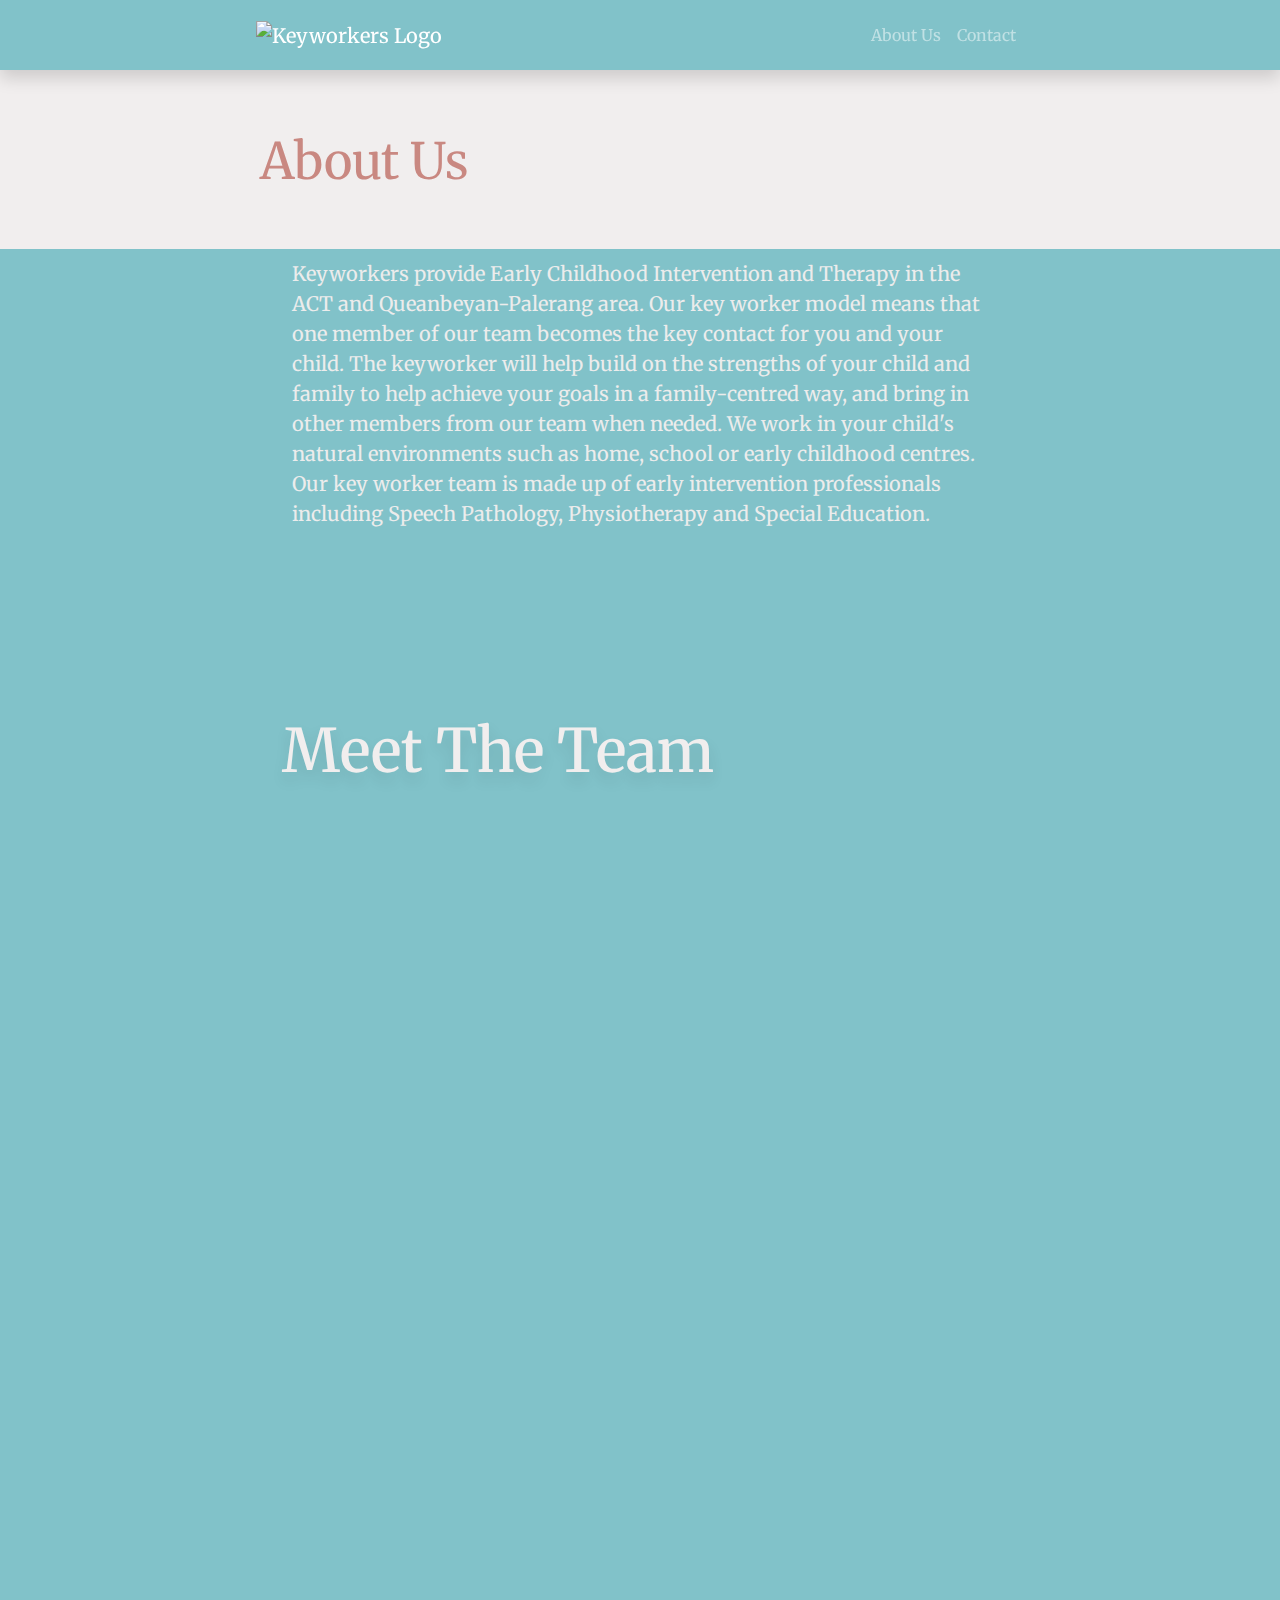
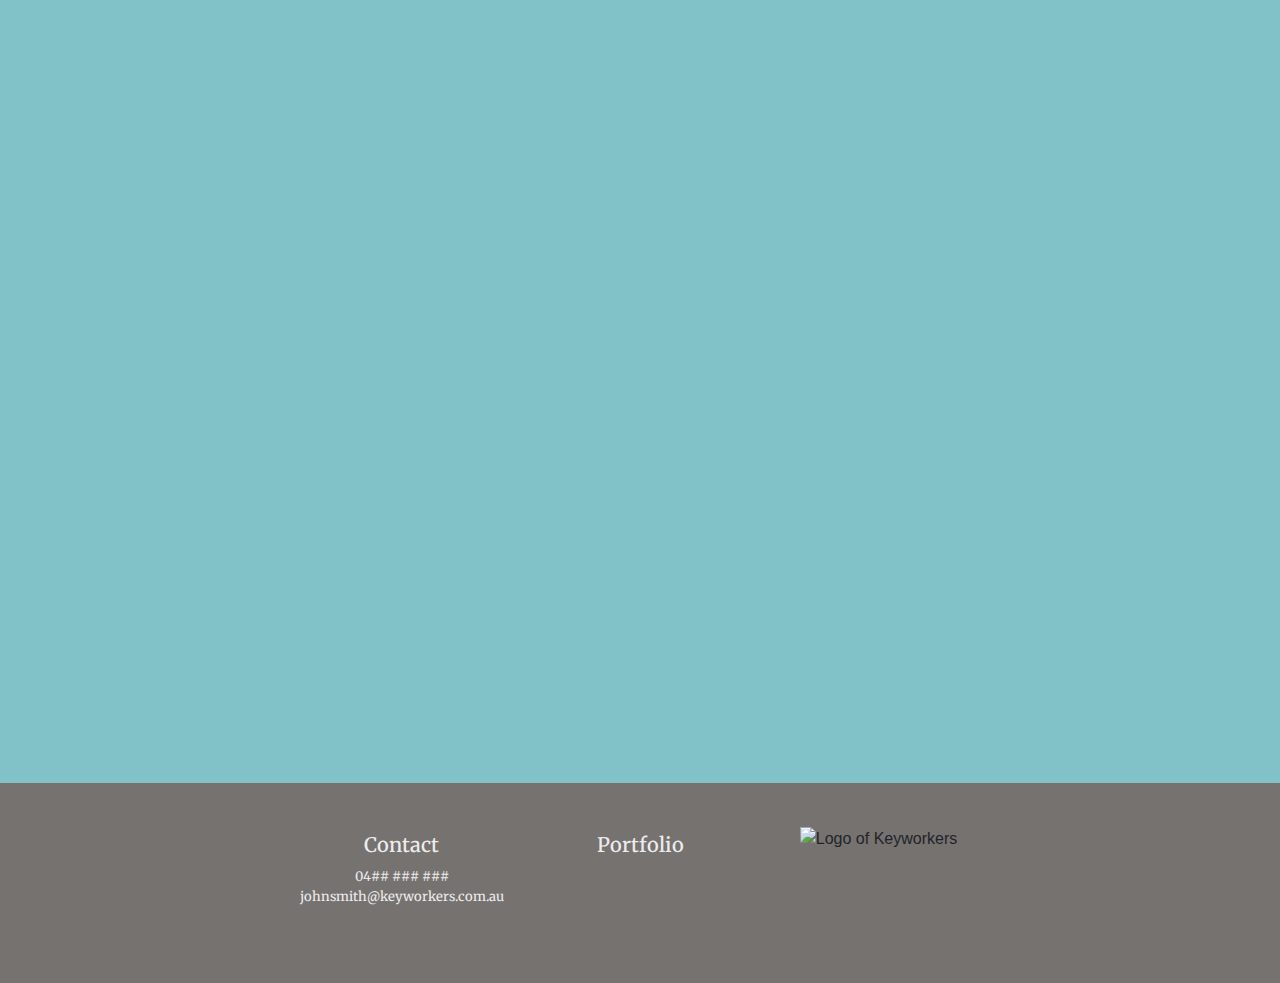
==== about.html @ 74cc6f4b "Added about page" ====
<!doctype html>
<html lang="en">
<head>
  <meta name="viewport" content="width=device-width, initial-scale=1, shrink-to-fit=no">
  <meta charset="UTF-8">
  <link rel="stylesheet" type="text/css" href="style.css">
  <link href="https://unpkg.com/aos@next/dist/aos.css" rel="stylesheet">
  <link rel="stylesheet" href="https://fonts.googleapis.com/css?family=Merriweather"


  <title> Keyworkers | ACT & Queanbeyan </title>

<!-- jQuery -->
<script src="https://code.jquery.com/jquery-2.2.4.min.js" integrity="sha256-BbhdlvQf/xTY9gja0Dq3HiwQF8LaCRTXxZKRutelT44="
crossorigin="anonymous"></script>

<!-- Bootstrap files (jQuery first, then Popper.js, then Bootstrap JS) -->
<link href="https://stackpath.bootstrapcdn.com/bootstrap/4.4.1/css/bootstrap.min.css" rel="stylesheet" type="text/css"/>
<script src="https://stackpath.bootstrapcdn.com/bootstrap/4.4.1/js/bootstrap.bundle.min.js" type="text/javascript"></script>

</head>

<body>
  <div class="wrapper">
  <nav class="navbar navbar-expand-lg navbar-dark navbar-custom fixed-top shadow">
    <a class="navbar-brand" href="index.html"><img src="img/OrangeLogo.png" alt="Keyworkers Logo" height="36px" name="home"></a>
    <button class="navbar-toggler" type="button" data-trigger="#main_nav">
      <span class="navbar-toggler-icon"></span>
    </button>
    <div class="navbar-collapse" id="main_nav">

  <div class="offcanvas-header mt-3">
  	<button class="btn btn-outline-danger btn-close float-right"> &times </button>
  	<h5 class="py-2 text-white">Menu</h5>
  </div>



  <ul class="navbar-nav ml-auto">
  	<li class="nav-item"><a class="nav-link" href="#"> About Us </a></li>
  	<li class="nav-item"><a class="nav-link" href="#contactForm"> Contact </a></li>
  	</li>
  </ul>
    </div> <!-- navbar-collapse.// -->
  </nav>


<div class="mainContainer">
<section class="aboutTitle">
  <p>About Us</p>
</section>




<div class="mainContent2"> <!--Start of main container -->

  <p class="textContent" style="grid-area: 1 / span 2; font-size:20px;">
    Keyworkers provide Early Childhood Intervention and
Therapy in the ACT and Queanbeyan-Palerang area. Our key
worker model means that one member of our team becomes
the key contact for you and your child. The keyworker will
help build on the strengths of your child and family to help
achieve your goals in a family-centred way, and bring in
other members from our team when needed. We work in
your child's natural environments such as home, school or
early childhood centres. Our key worker team is made up of
early intervention professionals including Speech Pathology,
Physiotherapy and Special Education. </p>

    <h2 style="grid-area: 2 / span 2; font-size: 60px;" data-aos="fade-right" data-aos-duration="3000">Meet The Team</h2>

    <div class="textContent" style="grid-area:right2;" data-aos="fade-left" data-aos-duration="3000">
      <p> Lorem ipsum dolor sit amet,
        consectetur adipiscing elit, sed do eiusmod tempor incididunt ut labore et dolore magna aliqua. Ut enim ad minim veniam, quis nostrud
        exercitation ullamco.
      </p>
    </div>
    <div class="btn" style="grid-area: left2;" data-aos="fade-right" data-aos-duration="3000">
      <button> PlaceHolder for photo </button>
  </div>

    <div class="textContent" style="grid-area:left3; text-align:right;" data-aos="fade-right" data-aos-duration="3000">
      <p> Lorem ipsum dolor sit amet,
        consectetur adipiscing elit, sed do eiusmod tempor incididunt ut labore et dolore magna aliqua. Ut enim ad minim veniam, quis nostrud
        exercitation ullamco.
      </p>
    </div>

    <div class="textContent" style="grid-area:right4;" data-aos="fade-left" data-aos-duration="3000">
      <p><a name="contactForm"></a> Lorem ipsum dolor sit amet,
        consectetur adipiscing elit, sed do eiusmod tempor incididunt ut labore et dolore magna aliqua. Ut enim ad minim veniam, quis nostrud
        exercitation ullamco.
      </p>
    </div>

    <div class="formContainer" style="grid-area:left4;" data-aos="fade-right" data-aos-duration="3000">
        <form action="https://formspree.io/powlingdj@hotmail.com" method="post">
        <ul>
          <li>
            <input type="hidden" name="_subject" value="POWDEV's Form">
            <input type="hidden" name="_next" value="/thanks.html" >
            <label for="name">Name:</label>
            <input type="text" id="name" name="user_name"> <!-- input is known as an empty tag and doesn't need a closing element
              for that reason -->
          </li>
          <li>
            <label for="cName">Childs Name:</label>
            <input type="cName" id="cName" name="child_name"> <!-- by stating the type as email, it doesn't just allow normal text,
              it has to be an appropriate email address for submission -->
          </li>
          <li>
            <label for="pNumber">Phone Number:</label>
            <input type="pNumber" id="pNumber" name="phone_number"> <!-- by stating the type as email, it doesn't just allow normal text,
              it has to be an appropriate email address for submission -->
          </li>
          <li>
            <label for="mail">Email:</label>
            <input type="email" id="e-mail" name="user_email"> <!-- by stating the type as email, it doesn't just allow normal text,
              it has to be an appropriate email address for submission -->
          </li>
          <li>
            <label for="msg">Tell us about what you are looking for:</label>
            <textarea id="msg" name="user_message"></textarea>
          </li>
          <button class="button" type="submit" value="send">Submit</button>
        </ul>
        </form>
      </div>






  </div> <!--End of main container -->

  <div class="footer"> <!--Start of footer container -->

<div class="footerCol" style="grid-area: left;">
  <a href="#contactForm"><h2> Contact</h2></a>
  <ul>
    <li> 04## ### ### </li>
    <li> johnsmith@keyworkers.com.au </li>
  </ul>
</div>

<div class="footerCol" style="grid-area: center;">
  <a href="#"><h2> Portfolio </h2></a>
</div>


<div class="footerLogo" style="grid-area: right;">
  <a href="index.html"><img src="#" alt="Logo of Keyworkers" height="50px"></a>
</div>
</div> <!--End of footer container -->








<script src="https://unpkg.com/aos@next/dist/aos.js"></script>
<script>
  AOS.init();
</script>
<script>
window.addEventListener('load', function() {
  AOS.refresh();
});
</script>
<script type="text/javascript">
/// some script
$(function () {
	  'use strict'

	$("[data-trigger]").on("click", function(){
        var trigger_id =  $(this).attr('data-trigger');
        $(trigger_id).toggleClass("show");
        $('body').toggleClass("offcanvas-active");
    });

    // close if press ESC button
    $(document).on('keydown', function(event) {
        if(event.keyCode === 27) {
           $(".navbar-collapse").removeClass("show");
           $("body").removeClass("overlay-active");
        }
    });

    // close button
    $(".btn-close").click(function(e){
        $(".navbar-collapse").removeClass("show");
        $("body").removeClass("offcanvas-active");
    });


})
</script>
</div>
</body>
</html>
---- style.css ----
body, html
{
  height: 100%;
  margin: 0;
  padding: 0;

}
body{
  position: relative; /* Ensures that the body won't have horizontal scroll */
  overflow-x: hidden;
  width:100%;
}
.wrapper
{
  overflow-x: hidden; /*This is to stop AOS dissappearing */
}


.mainContainer
{
  display: grid;
  grid-template-columns: 1fr minmax(500px, 900px) 1fr;
  grid-template-rows: repeat(4, auto);
  grid-template-areas:
  "hd hd hd"
  ". cd ."
  ". main ."
  "ft ft ft";
  background-color: #81c2c9;
  justify-items: center;
}

.cdContent
{
  display: grid;
  grid-area: cd;
  grid-template-columns: 280px 510px;
  grid-template-rows: 460px;
  grid-gap: 1em;
  grid-template-areas:
  "leftcd rightcd"
  ;
  padding-top:100px;
}

.cdContent h2
{
  font-size: 85px;
  text-align: center;
  font-family: 'Merriweather';
  color: #f1eeee;
}
.cdCardContainer{
  display: grid;
  width: 100%; /* remember to tell the div it can use either 100% or whatever you want */
  height:100%;
  grid-gap: 1em;
  font-family: 'Merriweather';
  grid-area: rightcd;
  grid-template-areas:
  "l1 r1"
  "l2 r2"
  "l3 r3"
  "l4 r4"
  ;
}
.cdCard{
  width: 246px;
  height: 100px;
  background-color: #c98881;
  border-radius: 0.5em;
  box-shadow: 10px 10px 10px 10px rgba(0, 0, 0, 0.1);
}
.cdCard p{
  text-align: center;
  margin-top: 37px;
  color: #f1eeee;
  font-size: 20px;
}


.mainContent
{
  display: grid;
  grid-area: main;
  grid-template-columns: 350px 350px;
  grid-template-rows: 50vh 50vh 50vh 50vh 60vh;
  grid-gap: 1em;
  grid-template-areas:
  "left0 right0"
  "left1 right1"
  "left2 right2"
  "left3 right3"
  "left4 right4";
}
.mainContent2
{
  display: grid;
  grid-area: main;
  grid-template-columns: 350px 350px;
  grid-template-rows: 50vh 20vh 50vh 50vh 60vh;
  grid-gap: 1em;
  grid-template-areas:
  "left0 right0"
  "left1 right1"
  "left2 right2"
  "left3 right3"
  "left4 right4";
}
.aboutTitle{
  display: grid;
  grid-template-columns: minmax(500px, 900px);
  grid-template-rows: 25vh;
  width: 100%;
  background-size: cover;
  background-position: 50% 50% ;
  background-color: #f1eeee;
  position: relative;
  grid-area:hd;
  grid-template-areas:
  "top"
  "bot";
  justify-content: center;
}
.aboutTitle p{
  text-align: left;
  font-size: 25px;
  font-family: 'Merriweather';
  height:100%;
  margin-top:100px;
  margin-left:70px;
  font-size: 50px;
  color: #c98881;
}

.headerFlag
{
  display: grid;
  grid-template-columns: minmax(500px, 900px);
  grid-template-rows: 70vh 15vh;
  /*background-image: url(img/keyworkersHeroFlag2.png);*/
  width: 100%;
  background-size: cover;
  background-position: 50% 50% ;
  background-color: #f1eeee;
  position: relative;
  grid-area:hd;
  grid-template-areas:
  "top"
  "bot";
  justify-content: center;
}

.headerFlag img{
  position: relative;
  display: block;
  border-radius: 0.7em;
  height: 60vh;
  width: 100%;
  align-self: center;
  margin-top: 20px;
}

.headerFlag p{
  text-align: center;
  font-size: 25px;
  font-family: 'Merriweather';
  height:15vh;
  margin:0;
}

/*.headerFlag:before
{
  content:"";
  background: #506075;
  width: 100%;
  opacity: 0.6;
}*/

.mainContHeading{
  grid-area: left1 right1;

}


.textContent
{
  font-family: 'Merriweather';
  font-size: 24px;
  color: #ececec;
  padding:10px;
  align-self: start;
}
.mainContent h2
{
  font-size: 80px;
  font-family: 'Merriweather';
  color: #f1eeee;
  text-shadow:0px 8px 15px rgba(0, 0, 0, 0.1);
  align-self: start;
}
.mainContent2 h2
{
  font-size: 80px;
  font-family: 'Merriweather';
  color: #f1eeee;
  text-shadow:0px 8px 15px rgba(0, 0, 0, 0.1);
  align-self: start;
}
.imgCont
{
  position: relative;
  justify-self: center;
  top:10%;
}

.formContainer{
  display: flex;
  text-align: left;
  width: 100%; /* remember to tell the div it can use either 100% or whatever you want */
  height:510px;
  box-shadow: 10px 10px 10px 10px rgba(0, 0, 0, 0.1);
  border-radius: 0.5em;
  font-family: 'Merriweather';
}

.formContainer form {
  width:100%;
  margin: 0 auto;
  padding: 1em;
  border:none;
  border-radius: 1em;

}
.formContainer ul
{
  list-style: none;
  color: #ececec;
  padding-left: 0;
}
.formContainer input,
textarea {
  font: 1em sans-serif;
  width: 100%;
  height: 40px;
  box-sizing: border-box;
  border: 1px solid #999;
  border-radius: 0.4em;
  padding:10px;
  background-color: #d4d4d4;
  box-shadow: 0px 8px 15px rgba(0, 0, 0, 0.1);
}
.formContainer textarea{
  vertical-align: top;
  height: 5em;
  resize: none;
}
.formContainer select{
  border-radius: 0.4em;
  height:30px;
  font-size: 16px;
}
.formContainer input:focus,
textarea:focus{
  border-color: #000;
}

.formContainer button {
    display: inline-block;
    border: none;
    padding: 1rem 2rem;
    margin-top:20px;
    text-decoration: none;
    background:#c47207;
    color: #ffffff;
    font-family: 'Merriweather';
    font-size: 1rem;
    cursor: pointer;
    text-align: center;
    transition: background 250ms ease-in-out,
                transform 150ms ease;
    -webkit-appearance: none;
    -moz-appearance: none;
    border-radius: 0.4em;
    box-shadow: 0px 8px 15px rgba(0, 0, 0, 0.1);
}

.formContainer button:hover,
button:focus {
    background:#5ac26d;
}

.formContainer button:focus {
    outline: 1px solid #fff;
    outline-offset: -4px;
}
.formContainer button:active {
    transform: scale(0.99);
}

.footer
{
  display: grid;
  grid-area:ft;
  grid-template-columns:1fr 238.5px 238.5px 238.5px 1fr;
  grid-template-areas:
  ". left center right .";
  height: 200px;
  background-color:#767270;
  width:100%;
  padding-top: 40px;
}
.footerCol
{
  text-decoration: none;
  font-family: 'Merriweather';
  font-size: 13px;
  text-align: center;
  color:#ececec;
}
.footer a{
  text-decoration: none;
  color: inherit;
}
.footer a:hover{
  text-decoration: none;
  color: #828282;
}
.footer ul
{
  text-decoration: none;
  list-style: none;
  margin:0;
  padding:0;
  margin: 10px 10px;
}
.footerCol h2
{
  font-size: 20px;
  font-family: 'Merriweather';
  margin: 10px 10px;
}
.footerLogo
{
  justify-self:center;
  margin: 3px 30px;
}

/* Bootstrap menu css */
body.offcanvas-active{
	overflow:hidden;
}
.offcanvas-header{ display:none; }

.navbar-custom{
  background-color:  #81c2c9;
  font-family: 'Merriweather';

}
.navbar /*need to make media queries for this  to adjust to each viewport */
{
  padding: 0.5em 20% !important;
  min-height: 70px !important;
}

@media (max-width: 992px) {
  .offcanvas-header{ display:block; }
  .navbar-collapse {
    position: fixed;
    top:0;
    bottom: 0;
    left: 100%;
    width: 70%;
    padding-right: 1rem;
    padding-left: 1rem;
    overflow-y: auto;
    visibility: hidden;
    background-color: #343434;
    transition: visibility .2s ease-in-out, transform .2s ease-in-out;
    z-index: 500;
  }
  .navbar-collapse.show {
    visibility: visible;
    transform: translateX(-100%);
  }
}
/*End of bootstrap menu css */

/* Button css */
.btn {
  position: relative;
  top:30%;
  justify-self:center;
}
.btn button {
  background: #28405b;
  color: #ececec;
  border: 0;
  font-size: 20px;
  padding: 10px 20px;
  position: relative;
  animation-name: shake;
  animation-duration: 7s;
  animation-iteration-count: infinite;
  border-radius: 5em;
  animation-timing-function: ease-in;
  cursor: pointer;
  box-shadow: 0px 8px 15px rgba(0, 0, 0, 0.1);
}
.btn button:hover {
  animation-name: shakeAnim;
}

@keyframes shakeAnim {
  0% {left: 0}
  1% {left: -3px}
  2% {left: 5px}
  3% {left: -8px}
  4% {left: 8px}
  5% {left: -5px}
  6% {left: 3px}
  7% {left: 0}
}

@keyframes shake {
  0% {left: 0}
  50% {left: -3px}
  51% {left: 5px}
  52% {left: -8px}
  53% {left: 8px}
  54% {left: -5px}
  55% {left: 3px}
  56% {left: 0}
}
/*End of button */
@media all and (max-width: 900px){
  .mainContainer
  {
    display: grid;
    grid-template-columns: minmax(300px, 900px);
    grid-template-rows: repeat(3, auto);
    grid-template-areas:
    "hd"
    "main"
    "ft";
    background-color: #40434A;
    justify-items: center;
  }

  .mainContent
  {
    display: grid;
    grid-area: main;
    grid-template-columns: minmax(280px, 560px);
    grid-template-rows:repeat(8, 50vh);
    grid-gap: 0.5em;
    grid-template-areas:
    "left1"
    "right1"
    "right2"
    "left2"
    "left3"
    "right3"
    "right4"
    "left4"
    ;
    padding-bottom: 2.3em;
  }
  .mainContent2
  {
    display: grid;
    grid-area: main;
    grid-template-columns: minmax(280px, 560px);
    grid-template-rows:repeat(8, 50vh);
    grid-gap: 0.5em;
    grid-template-areas:
    "left1"
    "right1"
    "right2"
    "left2"
    "left3"
    "right3"
    "right4"
    "left4"
    ;
    padding-bottom: 2.3em;
  }
  .footer
  {
    display: grid;
    grid-area: ft;
    grid-template-columns: minmax(280px, 900px);
    grid-template-rows:repeat(3, 150px);
    grid-gap: 0.5em;
    grid-template-areas:
    "left"
    "center"
    "right";
    height: auto;
    width: auto;
    margin-top: 30px;
    text-align: center;
  }
  @media (orientation: landscape){
    .mainContent{
      grid-template-rows:60vh 60vh 60vh 60vh 60vh 60vh 60vh 90vh;
    }
  }

}
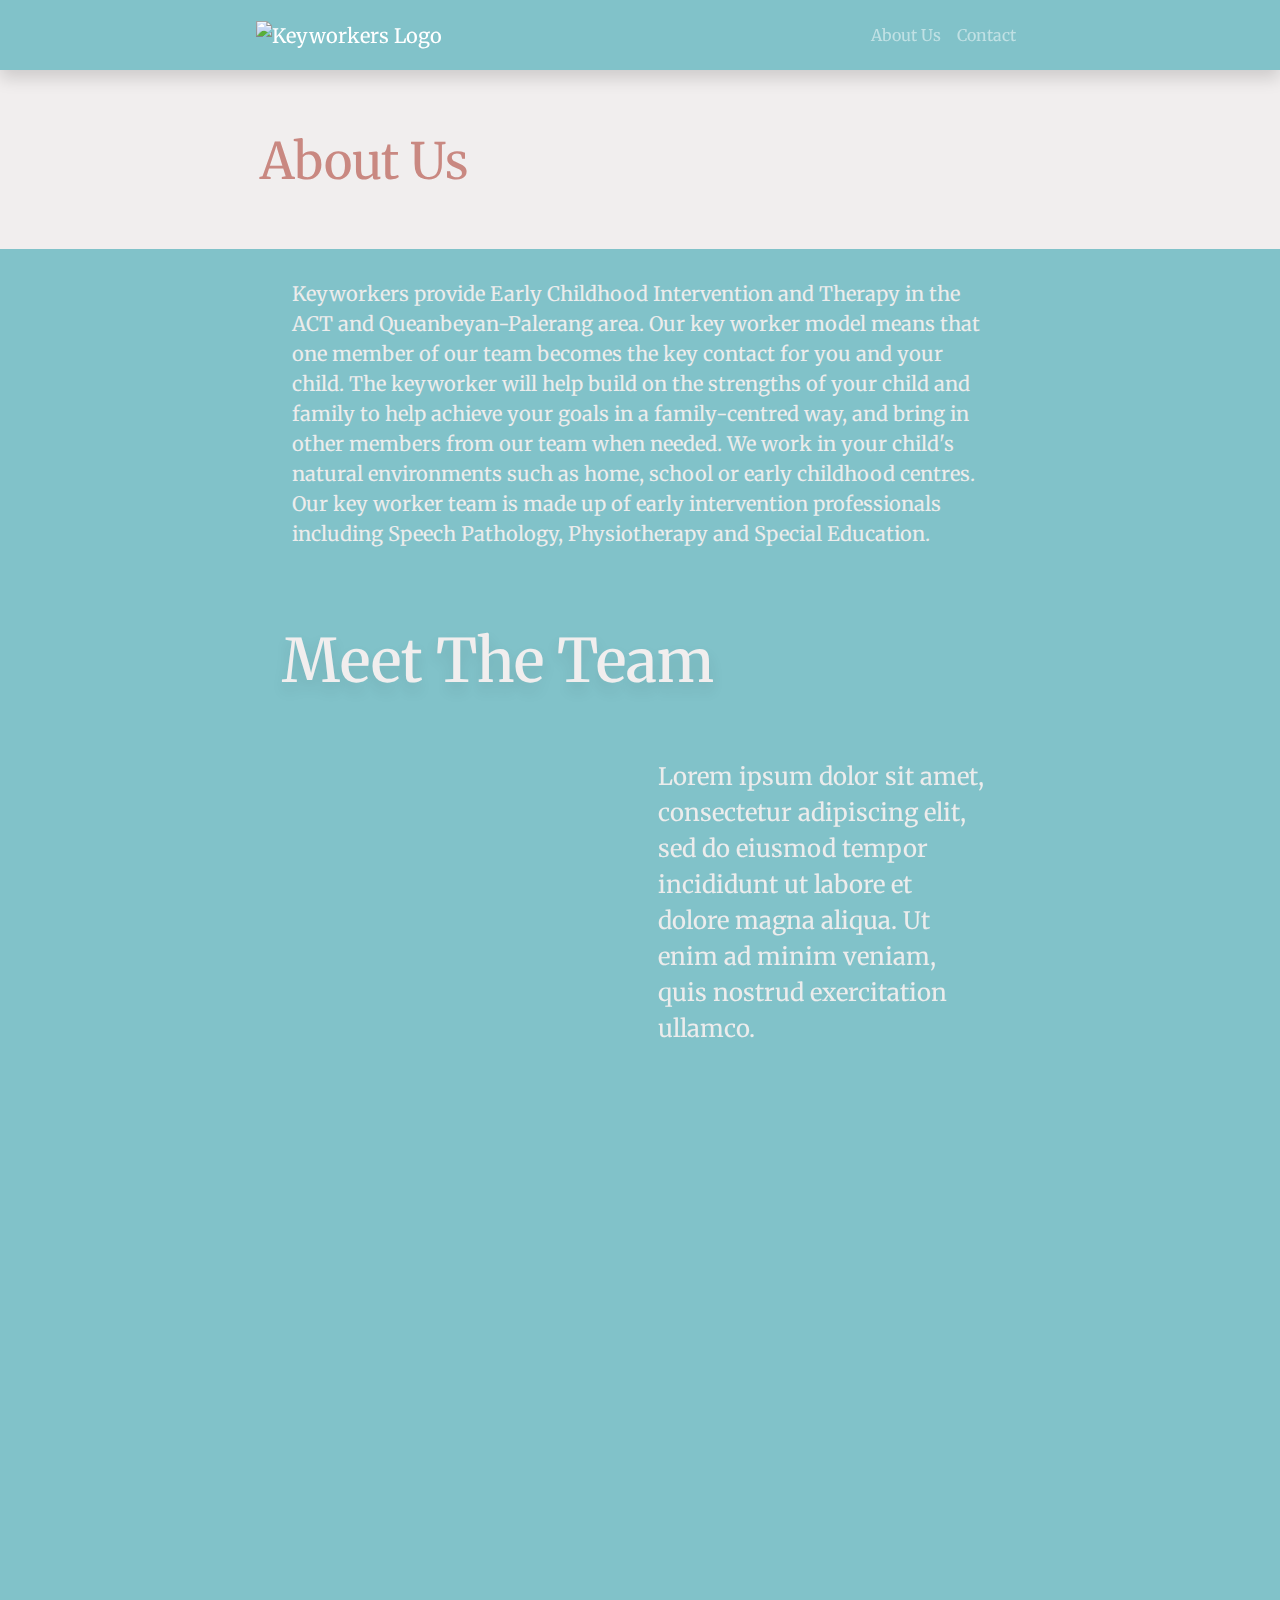
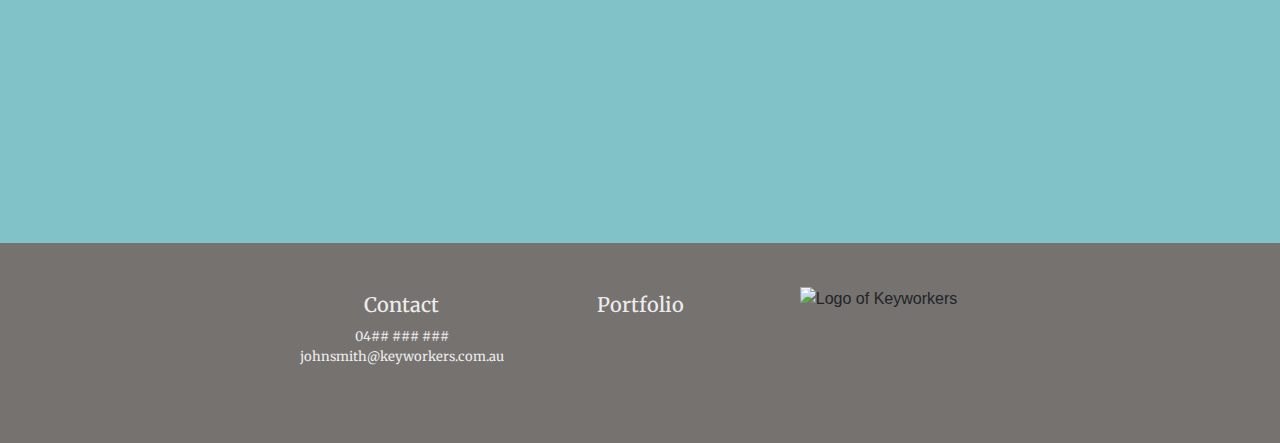
==== commit 6ab32991: "Fixed formatting" ====
--- a/about.html
+++ b/about.html
@@ -55,7 +55,7 @@
 
 <div class="mainContent2"> <!--Start of main container -->
 
-  <p class="textContent" style="grid-area: 1 / span 2; font-size:20px;">
+  <p class="textContent" style="grid-area: 1 / span 2; font-size:20px; margin-top:20px;">
     Keyworkers provide Early Childhood Intervention and
 Therapy in the ACT and Queanbeyan-Palerang area. Our key
 worker model means that one member of our team becomes
@@ -70,63 +70,30 @@
 
     <h2 style="grid-area: 2 / span 2; font-size: 60px;" data-aos="fade-right" data-aos-duration="3000">Meet The Team</h2>
 
-    <div class="textContent" style="grid-area:right2;" data-aos="fade-left" data-aos-duration="3000">
+    <div class="textContent2" style="grid-area:right2;" data-aos="fade-left" data-aos-duration="3000">
       <p> Lorem ipsum dolor sit amet,
         consectetur adipiscing elit, sed do eiusmod tempor incididunt ut labore et dolore magna aliqua. Ut enim ad minim veniam, quis nostrud
         exercitation ullamco.
       </p>
     </div>
-    <div class="btn" style="grid-area: left2;" data-aos="fade-right" data-aos-duration="3000">
-      <button> PlaceHolder for photo </button>
-  </div>
+    <img src="img/placeholder1.jpg" style="grid-area: left2;" data-aos="fade-right" data-aos-duration="3000">
 
-    <div class="textContent" style="grid-area:left3; text-align:right;" data-aos="fade-right" data-aos-duration="3000">
-      <p> Lorem ipsum dolor sit amet,
-        consectetur adipiscing elit, sed do eiusmod tempor incididunt ut labore et dolore magna aliqua. Ut enim ad minim veniam, quis nostrud
-        exercitation ullamco.
-      </p>
-    </div>
-
-    <div class="textContent" style="grid-area:right4;" data-aos="fade-left" data-aos-duration="3000">
+    <img src="img/placeholder1.jpg" style="grid-area:left3; text-align:right;" data-aos="fade-right" data-aos-duration="3000">
+    <div class="textContent2" style="grid-area:right3;" data-aos="fade-left" data-aos-duration="3000">
       <p><a name="contactForm"></a> Lorem ipsum dolor sit amet,
         consectetur adipiscing elit, sed do eiusmod tempor incididunt ut labore et dolore magna aliqua. Ut enim ad minim veniam, quis nostrud
         exercitation ullamco.
       </p>
     </div>
 
-    <div class="formContainer" style="grid-area:left4;" data-aos="fade-right" data-aos-duration="3000">
-        <form action="https://formspree.io/powlingdj@hotmail.com" method="post">
-        <ul>
-          <li>
-            <input type="hidden" name="_subject" value="POWDEV's Form">
-            <input type="hidden" name="_next" value="/thanks.html" >
-            <label for="name">Name:</label>
-            <input type="text" id="name" name="user_name"> <!-- input is known as an empty tag and doesn't need a closing element
-              for that reason -->
-          </li>
-          <li>
-            <label for="cName">Childs Name:</label>
-            <input type="cName" id="cName" name="child_name"> <!-- by stating the type as email, it doesn't just allow normal text,
-              it has to be an appropriate email address for submission -->
-          </li>
-          <li>
-            <label for="pNumber">Phone Number:</label>
-            <input type="pNumber" id="pNumber" name="phone_number"> <!-- by stating the type as email, it doesn't just allow normal text,
-              it has to be an appropriate email address for submission -->
-          </li>
-          <li>
-            <label for="mail">Email:</label>
-            <input type="email" id="e-mail" name="user_email"> <!-- by stating the type as email, it doesn't just allow normal text,
-              it has to be an appropriate email address for submission -->
-          </li>
-          <li>
-            <label for="msg">Tell us about what you are looking for:</label>
-            <textarea id="msg" name="user_message"></textarea>
-          </li>
-          <button class="button" type="submit" value="send">Submit</button>
-        </ul>
-        </form>
-      </div>
+    <div class="textContent2" style="grid-area:right4;" data-aos="fade-left" data-aos-duration="3000">
+      <p><a name="contactForm"></a> Lorem ipsum dolor sit amet,
+        consectetur adipiscing elit, sed do eiusmod tempor incididunt ut labore et dolore magna aliqua. Ut enim ad minim veniam, quis nostrud
+        exercitation ullamco.
+      </p>
+    </div>
+
+    <img src="img/placeholder1.jpg" style="grid-area: left4;" data-aos="fade-right" data-aos-duration="3000">
 
 
 
--- a/style.css
+++ b/style.css
@@ -90,15 +90,14 @@
   "left0 right0"
   "left1 right1"
   "left2 right2"
-  "left3 right3"
-  "left4 right4";
+  "left3 right3";
 }
 .mainContent2
 {
   display: grid;
   grid-area: main;
   grid-template-columns: 350px 350px;
-  grid-template-rows: 50vh 20vh 50vh 50vh 60vh;
+  grid-template-rows: 40vh 10vh 40vh 40vh 40vh;
   grid-gap: 1em;
   grid-template-areas:
   "left0 right0"
@@ -191,6 +190,15 @@
   padding:10px;
   align-self: start;
 }
+.textContent2
+{
+  font-family: 'Merriweather';
+  font-size: 24px;
+  color: #ececec;
+  padding:10px;
+  align-self: center;
+  justify-self:center;
+}
 .mainContent h2
 {
   font-size: 80px;
@@ -206,6 +214,13 @@
   color: #f1eeee;
   text-shadow:0px 8px 15px rgba(0, 0, 0, 0.1);
   align-self: start;
+}
+.mainContent2 img{
+  border-radius: 0.5rem;
+  height: 260px;
+  width: 260px;
+  justify-self:center;
+  align-self: center;
 }
 .imgCont
 {
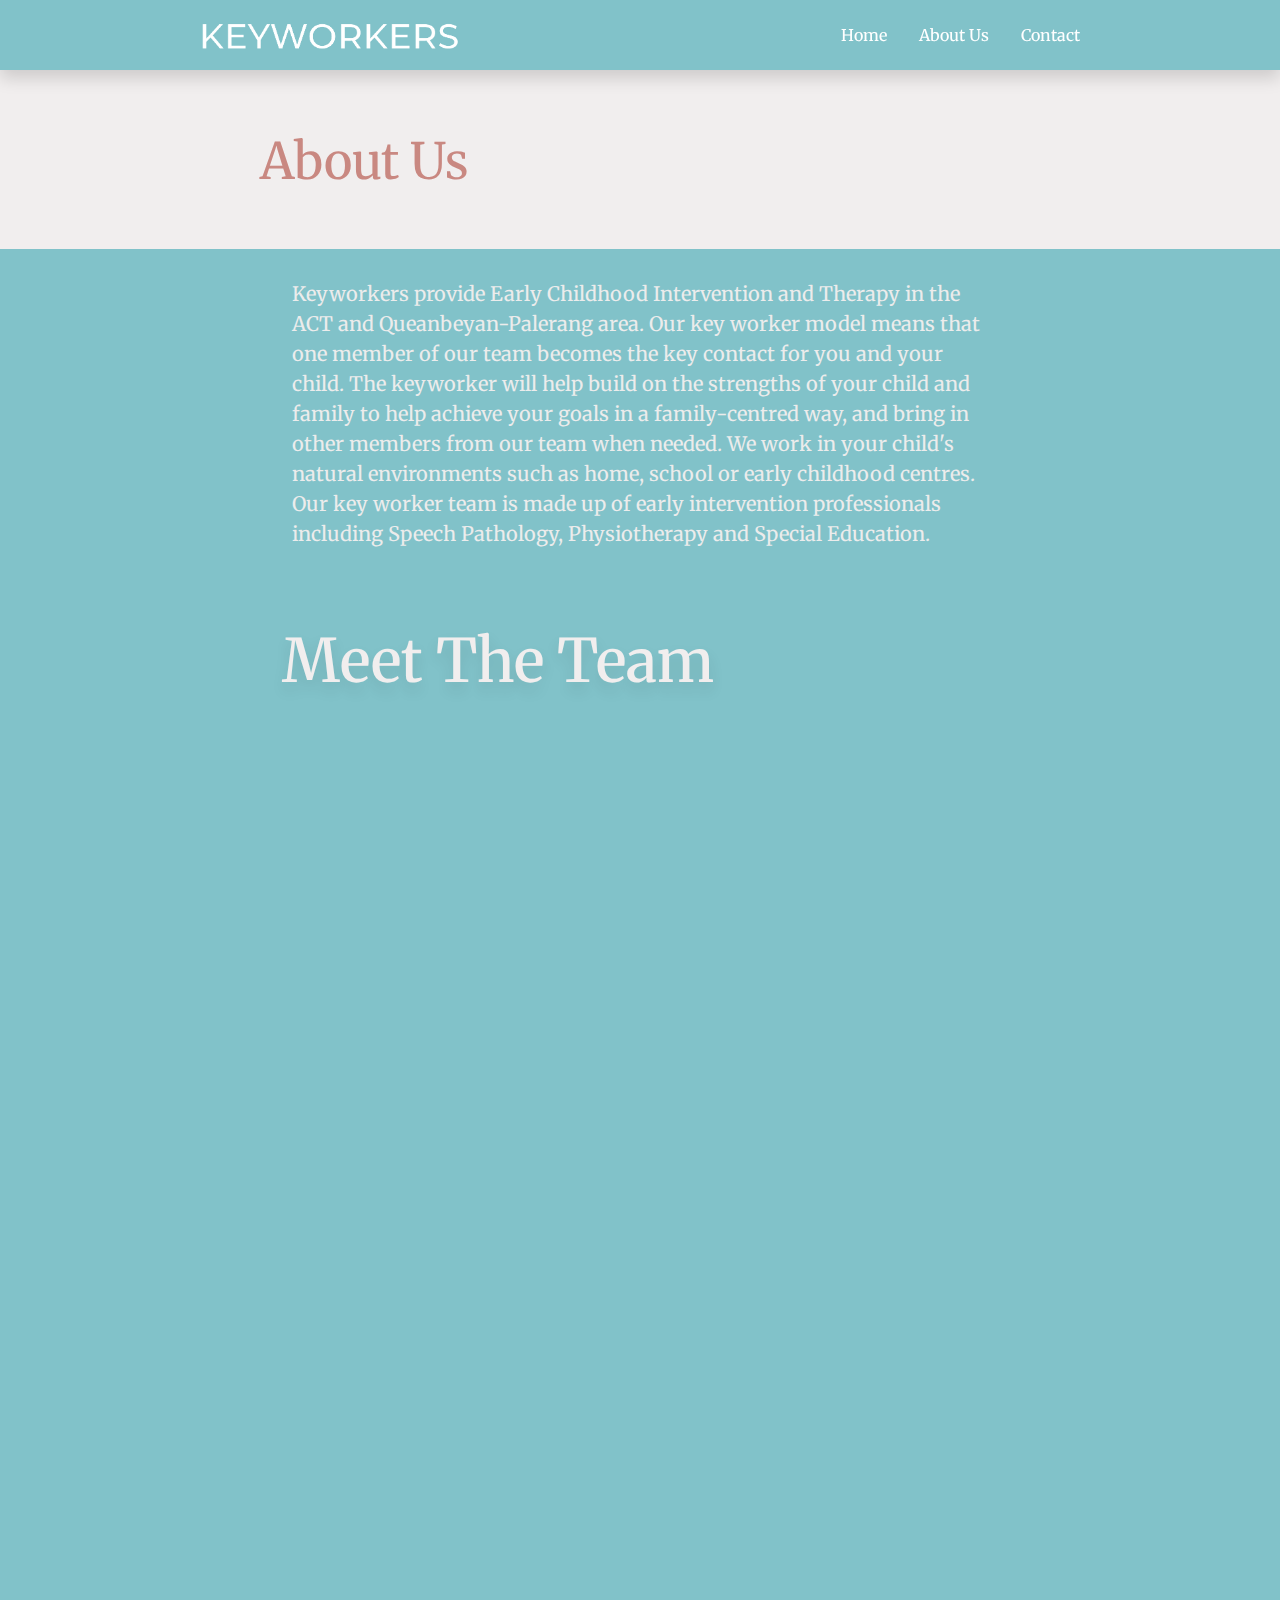
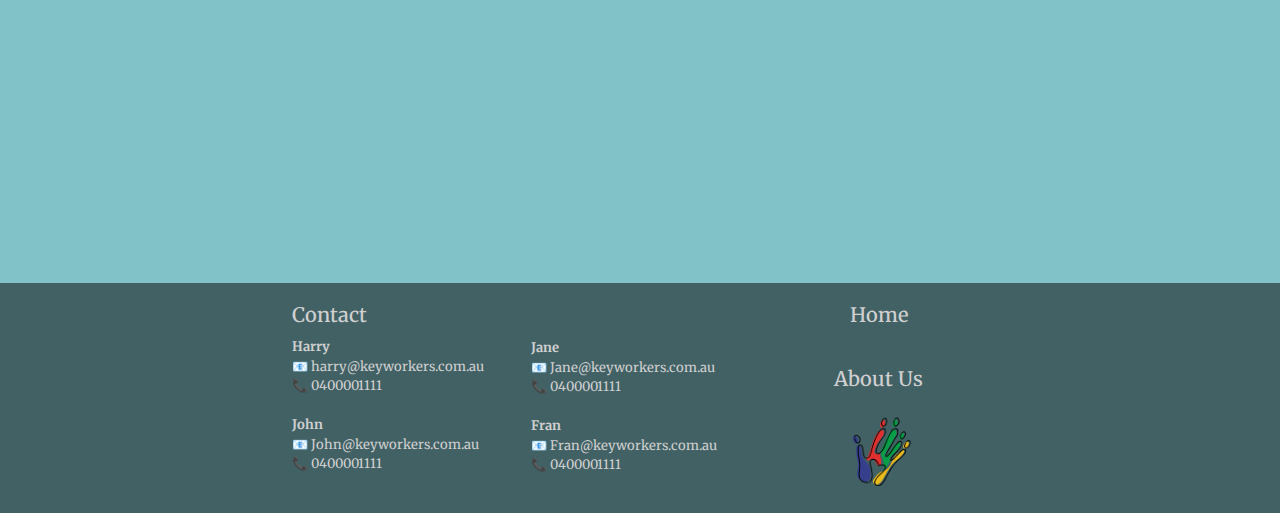
==== commit ec46dbd8: "Mobile Formatting" ====
--- a/about.html
+++ b/about.html
@@ -23,7 +23,7 @@
 <body>
   <div class="wrapper">
   <nav class="navbar navbar-expand-lg navbar-dark navbar-custom fixed-top shadow">
-    <a class="navbar-brand" href="index.html"><img src="img/OrangeLogo.png" alt="Keyworkers Logo" height="36px" name="home"></a>
+    <a class="navbar-brand" href="index.html"><img src="img/kwtitle.png" alt="Keyworkers Logo" height="36px" name="home"></a>
     <button class="navbar-toggler" type="button" data-trigger="#main_nav">
       <span class="navbar-toggler-icon"></span>
     </button>
@@ -37,8 +37,9 @@
 
 
   <ul class="navbar-nav ml-auto">
-  	<li class="nav-item"><a class="nav-link" href="#"> About Us </a></li>
-  	<li class="nav-item"><a class="nav-link" href="#contactForm"> Contact </a></li>
+    <li class="nav-item"><a class="nav-link" href="index.html"> Home </a></li>
+  	<li class="nav-item"><a class="nav-link pl-4" href="about.html"> About Us </a></li>
+  	<li class="nav-item"><a class="nav-link pl-4" href="index.html#contactForm"> Contact </a></li>
   	</li>
   </ul>
     </div> <!-- navbar-collapse.// -->
@@ -71,26 +72,26 @@
     <h2 style="grid-area: 2 / span 2; font-size: 60px;" data-aos="fade-right" data-aos-duration="3000">Meet The Team</h2>
 
     <div class="textContent2" style="grid-area:right2;" data-aos="fade-left" data-aos-duration="3000">
-      <p> Lorem ipsum dolor sit amet,
-        consectetur adipiscing elit, sed do eiusmod tempor incididunt ut labore et dolore magna aliqua. Ut enim ad minim veniam, quis nostrud
-        exercitation ullamco.
-      </p>
+      <p><b> Harry Midalia </b></p>
+      <p>Speech Therapist</p>
+      <p style="font-size: 17px;">Lorem ipsum dolor sit amet,
+        consectetur adipiscing elit.</p>
     </div>
     <img src="img/placeholder1.jpg" style="grid-area: left2;" data-aos="fade-right" data-aos-duration="3000">
 
     <img src="img/placeholder1.jpg" style="grid-area:left3; text-align:right;" data-aos="fade-right" data-aos-duration="3000">
     <div class="textContent2" style="grid-area:right3;" data-aos="fade-left" data-aos-duration="3000">
-      <p><a name="contactForm"></a> Lorem ipsum dolor sit amet,
-        consectetur adipiscing elit, sed do eiusmod tempor incididunt ut labore et dolore magna aliqua. Ut enim ad minim veniam, quis nostrud
-        exercitation ullamco.
-      </p>
+      <p><b> Jane Doe </b></p>
+      <p>Speech Therapist</p>
+      <p style="font-size: 17px;">Lorem ipsum dolor sit amet,
+        consectetur adipiscing elit.</p>
     </div>
 
     <div class="textContent2" style="grid-area:right4;" data-aos="fade-left" data-aos-duration="3000">
-      <p><a name="contactForm"></a> Lorem ipsum dolor sit amet,
-        consectetur adipiscing elit, sed do eiusmod tempor incididunt ut labore et dolore magna aliqua. Ut enim ad minim veniam, quis nostrud
-        exercitation ullamco.
-      </p>
+      <p><b> Fran Excel </b></p>
+      <p>Speech Therapist</p>
+      <p style="font-size: 17px;">Lorem ipsum dolor sit amet,
+        consectetur adipiscing elit.</p>
     </div>
 
     <img src="img/placeholder1.jpg" style="grid-area: left4;" data-aos="fade-right" data-aos-duration="3000">
@@ -104,21 +105,38 @@
 
   <div class="footer"> <!--Start of footer container -->
 
-<div class="footerCol" style="grid-area: left;">
-  <a href="#contactForm"><h2> Contact</h2></a>
-  <ul>
-    <li> 04## ### ### </li>
-    <li> johnsmith@keyworkers.com.au </li>
+    <div class="footerCol" style="grid-area: left;">
+      <a  href="#contactForm"><h2> Contact</h2></a>
+      <ul >
+        <li > <b>Harry</b> </li>
+        <li> &#x1F4E7; harry@keyworkers.com.au </li>
+        <li> &#128222; 0400001111 </li>
+        &nbsp
+        <li > <b>John</b> </li>
+        <li> &#x1F4E7; John@keyworkers.com.au </li>
+        <li> &#128222; 0400001111 </li>
+      </ul>
+    </div>
+
+<div class="footerCol2" style="grid-area: center;">
+  <ul >
+    <li > <b>Jane</b> </li>
+    <li> &#x1F4E7; Jane@keyworkers.com.au </li>
+    <li> &#128222; 0400001111 </li>
+    &nbsp
+    <li > <b>Fran</b> </li>
+    <li> &#x1F4E7; Fran@keyworkers.com.au </li>
+    <li> &#128222; 0400001111 </li>
   </ul>
 </div>
 
-<div class="footerCol" style="grid-area: center;">
-  <a href="#"><h2> Portfolio </h2></a>
-</div>
 
-
-<div class="footerLogo" style="grid-area: right;">
-  <a href="index.html"><img src="#" alt="Logo of Keyworkers" height="50px"></a>
+<div class="footerCol" style="grid-area: right;">
+  <a style="text-align:center;" href="index.html"><h2> Home </h2></a>
+  &nbsp
+  <a style="text-align:center;" href="about.html"><h2 style="padding-bottom:15px;"> About Us </h2></a>
+  &nbsp
+  <a href="index.html"><img src="img/logo2.png" alt="Logo of Keyworkers" height="70px"></a>
 </div>
 </div> <!--End of footer container -->
 
--- a/style.css
+++ b/style.css
@@ -14,6 +14,10 @@
 {
   overflow-x: hidden; /*This is to stop AOS dissappearing */
 }
+
+nav .navbar-nav li a{
+  color: white !important;
+  }
 
 
 .mainContainer
@@ -69,7 +73,7 @@
   height: 100px;
   background-color: #c98881;
   border-radius: 0.5em;
-  box-shadow: 10px 10px 10px 10px rgba(0, 0, 0, 0.1);
+  box-shadow: 5px 5px 3px 1px rgba(0, 0, 0, 0.1);
 }
 .cdCard p{
   text-align: center;
@@ -84,7 +88,7 @@
   display: grid;
   grid-area: main;
   grid-template-columns: 350px 350px;
-  grid-template-rows: 50vh 50vh 50vh 50vh 60vh;
+  grid-template-rows: 40vh 40vh 40vh 60vh;
   grid-gap: 1em;
   grid-template-areas:
   "left0 right0"
@@ -105,6 +109,7 @@
   "left2 right2"
   "left3 right3"
   "left4 right4";
+  padding-bottom:40px;
 }
 .aboutTitle{
   display: grid;
@@ -148,6 +153,7 @@
   "top"
   "bot";
   justify-content: center;
+  margin-top:30px;
 }
 
 .headerFlag img{
@@ -205,7 +211,16 @@
   font-family: 'Merriweather';
   color: #f1eeee;
   text-shadow:0px 8px 15px rgba(0, 0, 0, 0.1);
-  align-self: start;
+  align-self: center;
+  grid-area: 1 / span 3;
+  text-align:center;
+}
+.mainContent img{
+  border-radius: 0.5rem;
+  height: 280px;
+  width: 280px;
+  margin-top:20px;
+  justify-self: center;
 }
 .mainContent2 h2
 {
@@ -222,6 +237,7 @@
   justify-self:center;
   align-self: center;
 }
+
 .imgCont
 {
   position: relative;
@@ -286,7 +302,7 @@
     padding: 1rem 2rem;
     margin-top:20px;
     text-decoration: none;
-    background:#c47207;
+    background:#c98881;
     color: #ffffff;
     font-family: 'Merriweather';
     font-size: 1rem;
@@ -320,10 +336,10 @@
   grid-template-columns:1fr 238.5px 238.5px 238.5px 1fr;
   grid-template-areas:
   ". left center right .";
-  height: 200px;
-  background-color:#767270;
+  height: 230px;
+  background-color:#416165;
   width:100%;
-  padding-top: 40px;
+  padding-top: 10px;
 }
 .footerCol
 {
@@ -331,11 +347,21 @@
   font-family: 'Merriweather';
   font-size: 13px;
   text-align: center;
-  color:#ececec;
+  color:#cfcfcf;
+}
+.footerCol2
+{
+  text-decoration: none;
+  font-family: 'Merriweather';
+  font-size: 13px;
+  text-align: center;
+  color:#cfcfcf;
+  padding-top:35px;
 }
 .footer a{
   text-decoration: none;
   color: inherit;
+  text-align: left;
 }
 .footer a:hover{
   text-decoration: none;
@@ -348,6 +374,7 @@
   margin:0;
   padding:0;
   margin: 10px 10px;
+  text-align: left;
 }
 .footerCol h2
 {
@@ -374,7 +401,7 @@
 }
 .navbar /*need to make media queries for this  to adjust to each viewport */
 {
-  padding: 0.5em 20% !important;
+  padding: 0.5em 15% !important;
   min-height: 70px !important;
 }
 
@@ -385,12 +412,12 @@
     top:0;
     bottom: 0;
     left: 100%;
-    width: 70%;
+    width: 50%;
     padding-right: 1rem;
     padding-left: 1rem;
     overflow-y: auto;
     visibility: hidden;
-    background-color: #343434;
+    background-color: #8881c9;
     transition: visibility .2s ease-in-out, transform .2s ease-in-out;
     z-index: 500;
   }
@@ -449,24 +476,170 @@
 }
 /*End of button */
 @media all and (max-width: 900px){
+  .navbar /*need to make media queries for this  to adjust to each viewport */
+  {
+    padding: 0 !important;
+    min-height: 50px !important;
+  }
   .mainContainer
   {
     display: grid;
-    grid-template-columns: minmax(300px, 900px);
+    grid-template-columns: minmax(375px, 900px);
     grid-template-rows: repeat(3, auto);
     grid-template-areas:
     "hd"
+    "cd"
     "main"
     "ft";
-    background-color: #40434A;
+    background-color: #81c2c9;
     justify-items: center;
+  }
+  .headerFlag
+  {
+    display: grid;
+    grid-template-columns: minmax(375px, 900px);
+    grid-template-rows: 40vh 25vh;
+    /*background-image: url(img/keyworkersHeroFlag2.png);*/
+    width: 100%;
+    background-size: cover;
+    background-position: 50% 50% ;
+    position: relative;
+    grid-area:hd;
+    grid-template-areas:
+    "top"
+    "bot";
+    justify-content: center;
+    margin-top:15px;
+  }
+
+  .headerFlag img{
+    position: relative;
+    display: block;
+    border-radius: 0.7em;
+    height: 27vh;
+    width: 85%;
+    justify-self:center;
+    align-self: center;
+    margin-top: 0px;
+  }
+
+  .headerFlag p{
+    text-align: center;
+    font-size: 20px;
+    height:15vh;
+    padding:15px;
+  }
+  .cdContent
+  {
+    display: grid;
+    grid-area: cd;
+    grid-template-columns: minmax(375px, 900px);
+    grid-template-rows: 25vh 120vh;
+    grid-gap: 1em;
+    grid-template-areas:
+    "leftcd"
+    "rightcd"
+    ;
+    padding-top:35px;
+  }
+
+  .cdContent h2
+  {
+    font-size: 65px;
+    text-align: center;
+    font-family: 'Merriweather';
+    color: #f1eeee;
+    padding-left: 15px;
+    padding-right: 15px;
+  }
+  .cdCardContainer{
+    display: grid;
+    width: 100%; /* remember to tell the div it can use either 100% or whatever you want */
+    height:100%;
+    grid-gap: 1em;
+    font-family: 'Merriweather';
+    grid-area: rightcd;
+    grid-template-areas:
+    "l1"
+    "r1"
+    "l2"
+    "r2"
+    "l3"
+    "r3"
+    "l4"
+    "r4"
+    ;
+    align-self: center;
+    justify-content: center;
+  }
+  .cdCard{
+    width: 246px;
+    height: 100px;
+    background-color: #c98881;
+    border-radius: 0.5em;
+    box-shadow: 5px 5px 3px 1px rgba(0, 0, 0, 0.1);
   }
 
   .mainContent
   {
     display: grid;
     grid-area: main;
-    grid-template-columns: minmax(280px, 560px);
+    grid-template-columns: minmax(375px, 900px);
+    grid-template-rows:30vh 40vh 35vh 40vh 40vh 25vh 65vh;
+    grid-gap: 0.5em;
+    grid-template-areas:
+    "left0"
+    "right1"
+    "left1"
+    "left2"
+    "right2"
+    "left3"
+    "right3"
+    ;
+    padding-bottom: 2.3em;
+  }
+  .mainContent h2
+  {
+    font-size: 65px;
+    font-family: 'Merriweather';
+    color: #f1eeee;
+    text-shadow:0px 8px 15px rgba(0, 0, 0, 0.1);
+    align-self: center;
+    grid-area: left0;
+    text-align:center;
+    padding: 10px 20px 10px 20px;
+    margin:0;
+  }
+  .mainConImg{
+
+  }
+  .mainConImg img{
+    border-radius: 0.5rem;
+    height: 280px;
+    width: 280px;
+    margin-top:20px;
+    justify-self: center;
+    align-self: right;
+  }
+
+  .mainConImg{
+
+  }
+  .formContainer{
+    display: flex;
+    text-align: left;
+    width: 90%; /* remember to tell the div it can use either 100% or whatever you want */
+    height:510px;
+    box-shadow: 10px 10px 10px 10px rgba(0, 0, 0, 0.1);
+    border-radius: 0.5em;
+    font-family: 'Merriweather';
+    justify-self:center;
+  }
+  .mainContent2
+  {
+    display: grid;
+    grid-area: main;
+    grid-template-columns: minmax(375px, 560px);
     grid-template-rows:repeat(8, 50vh);
     grid-gap: 0.5em;
     grid-template-areas:
@@ -481,41 +654,43 @@
     ;
     padding-bottom: 2.3em;
   }
-  .mainContent2
-  {
-    display: grid;
-    grid-area: main;
-    grid-template-columns: minmax(280px, 560px);
-    grid-template-rows:repeat(8, 50vh);
-    grid-gap: 0.5em;
-    grid-template-areas:
-    "left1"
-    "right1"
-    "right2"
-    "left2"
-    "left3"
-    "right3"
-    "right4"
-    "left4"
-    ;
-    padding-bottom: 2.3em;
-  }
   .footer
   {
     display: grid;
     grid-area: ft;
-    grid-template-columns: minmax(280px, 900px);
-    grid-template-rows:repeat(3, 150px);
+    grid-template-columns: minmax(375px, 900px);
+    grid-template-rows:190px 150px 200px;
     grid-gap: 0.5em;
     grid-template-areas:
     "left"
     "center"
     "right";
-    height: auto;
+    height: 590px;
     width: auto;
     margin-top: 30px;
     text-align: center;
   }
+  .footerCol
+  {
+    text-align: center;
+  }
+  .footerCol2
+  {
+    text-align: center;
+    padding-top:0;
+    margin-top:0;
+  }
+  .footer ul
+  {
+    text-align: center;
+    padding:0;
+    margin:0;
+  }
+    .footer a{
+      text-decoration: none;
+      color: inherit;
+      text-align: center;
+    }
   @media (orientation: landscape){
     .mainContent{
       grid-template-rows:60vh 60vh 60vh 60vh 60vh 60vh 60vh 90vh;
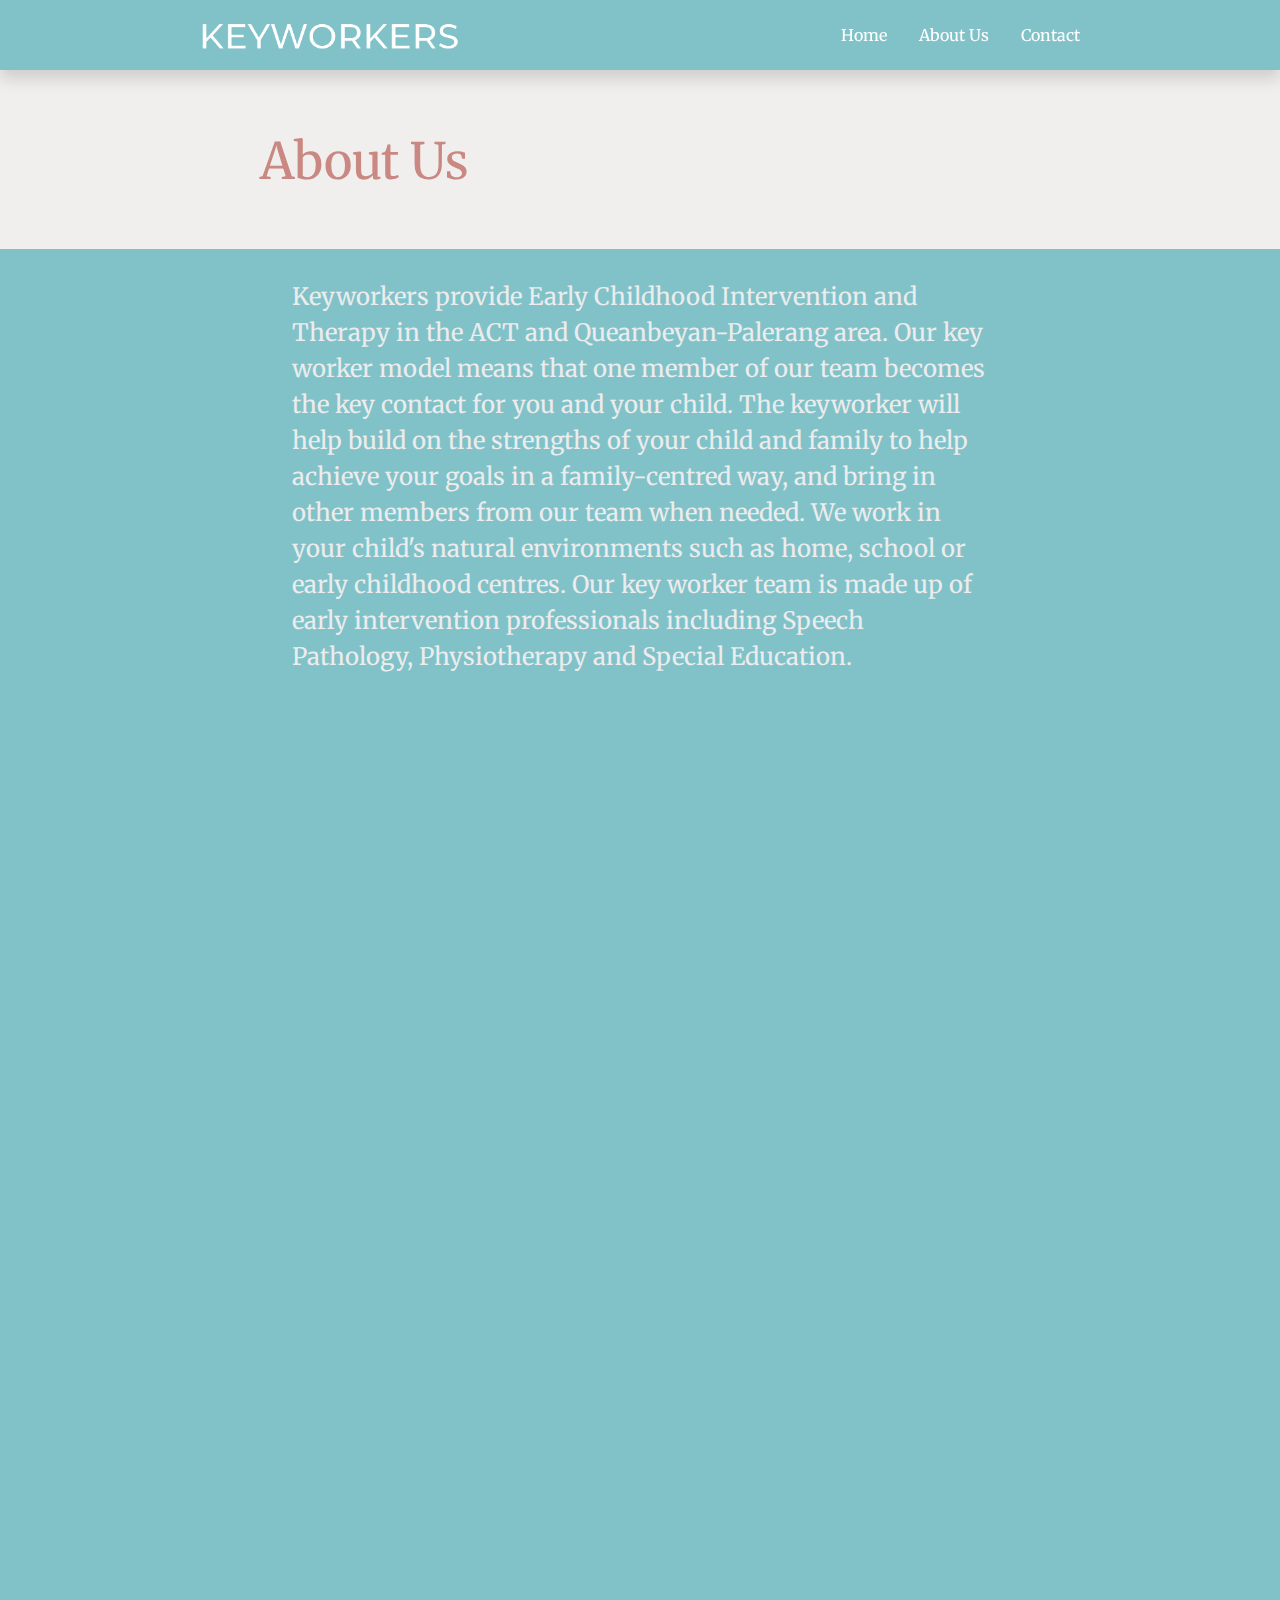
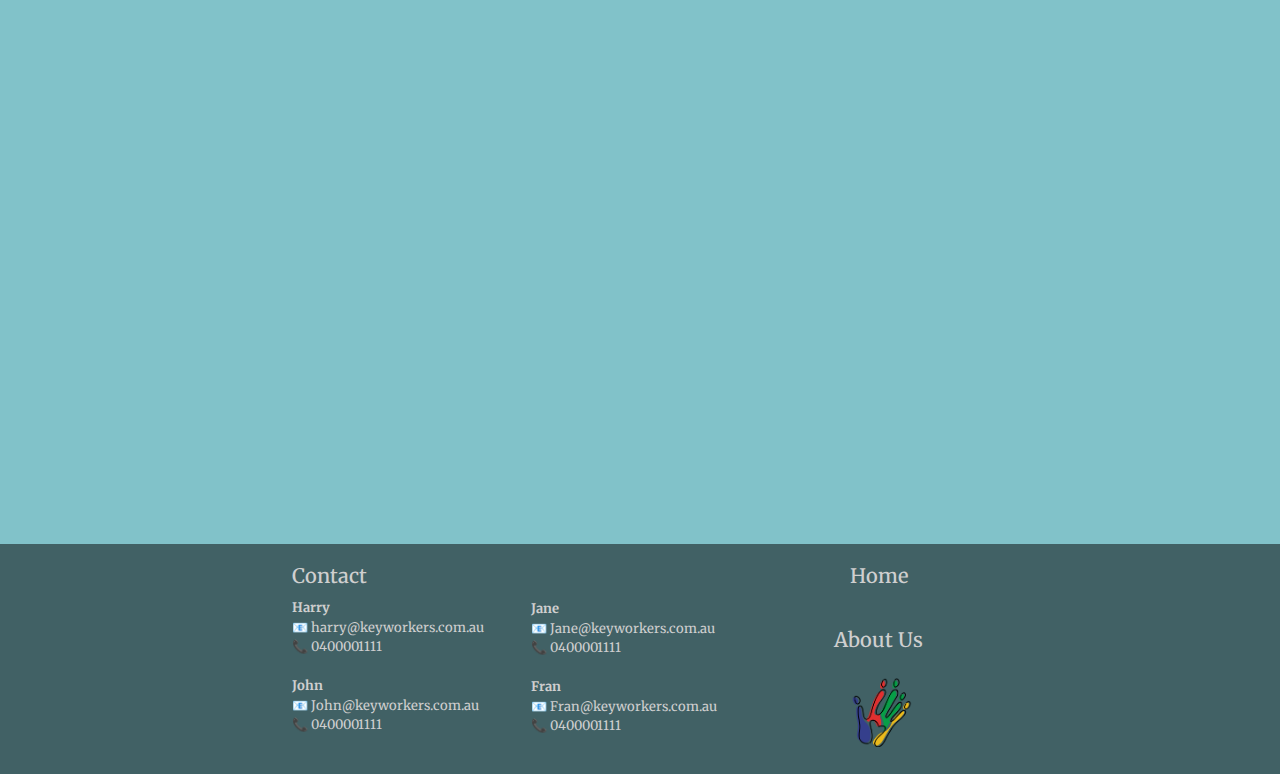
==== commit 51918f2f: "Update to formatting" ====
--- a/about.html
+++ b/about.html
@@ -37,7 +37,7 @@
 
 
   <ul class="navbar-nav ml-auto">
-    <li class="nav-item"><a class="nav-link" href="index.html"> Home </a></li>
+    <li class="nav-item"><a class="nav-link pl-4" href="index.html"> Home </a></li>
   	<li class="nav-item"><a class="nav-link pl-4" href="about.html"> About Us </a></li>
   	<li class="nav-item"><a class="nav-link pl-4" href="index.html#contactForm"> Contact </a></li>
   	</li>
@@ -46,7 +46,7 @@
   </nav>
 
 
-<div class="mainContainer">
+<div class="mainContainer2">
 <section class="aboutTitle">
   <p>About Us</p>
 </section>
@@ -56,7 +56,7 @@
 
 <div class="mainContent2"> <!--Start of main container -->
 
-  <p class="textContent" style="grid-area: 1 / span 2; font-size:20px; margin-top:20px;">
+  <p class="textContent3" style=" margin-top:20px;">
     Keyworkers provide Early Childhood Intervention and
 Therapy in the ACT and Queanbeyan-Palerang area. Our key
 worker model means that one member of our team becomes
@@ -69,7 +69,7 @@
 early intervention professionals including Speech Pathology,
 Physiotherapy and Special Education. </p>
 
-    <h2 style="grid-area: 2 / span 2; font-size: 60px;" data-aos="fade-right" data-aos-duration="3000">Meet The Team</h2>
+    <h2 data-aos="fade-right" data-aos-duration="3000">Meet The Team</h2>
 
     <div class="textContent2" style="grid-area:right2;" data-aos="fade-left" data-aos-duration="3000">
       <p><b> Harry Midalia </b></p>
--- a/style.css
+++ b/style.css
@@ -33,6 +33,18 @@
   background-color: #81c2c9;
   justify-items: center;
 }
+.mainContainer2
+{
+  display: grid;
+  grid-template-columns: 1fr minmax(500px, 900px) 1fr;
+  grid-template-rows: repeat(4, auto);
+  grid-template-areas:
+  "hd hd hd"
+  ". main ."
+  "ft ft ft";
+  background-color: #81c2c9;
+  justify-items: center;
+}
 
 .cdContent
 {
@@ -101,7 +113,7 @@
   display: grid;
   grid-area: main;
   grid-template-columns: 350px 350px;
-  grid-template-rows: 40vh 10vh 40vh 40vh 40vh;
+  grid-template-rows: 64vh 15vh 40vh 40vh 40vh;
   grid-gap: 1em;
   grid-template-areas:
   "left0 right0"
@@ -205,6 +217,15 @@
   align-self: center;
   justify-self:center;
 }
+.textContent3
+{
+  font-family: 'Merriweather';
+  font-size: 24px;
+  color: #ececec;
+  padding:10px;
+  align-self: start;
+  grid-area: 1 / span 2;
+}
 .mainContent h2
 {
   font-size: 80px;
@@ -229,6 +250,7 @@
   color: #f1eeee;
   text-shadow:0px 8px 15px rgba(0, 0, 0, 0.1);
   align-self: start;
+  grid-area: 2 / span 2;
 }
 .mainContent2 img{
   border-radius: 0.5rem;
@@ -494,6 +516,18 @@
     background-color: #81c2c9;
     justify-items: center;
   }
+  .mainContainer2
+  {
+    display: grid;
+    grid-template-columns: minmax(375px, 900px);
+    grid-template-rows: repeat(3, auto);
+    grid-template-areas:
+    "hd"
+    "main"
+    "ft";
+    background-color: #81c2c9;
+    justify-items: center;
+  }
   .headerFlag
   {
     display: grid;
@@ -534,7 +568,7 @@
     display: grid;
     grid-area: cd;
     grid-template-columns: minmax(375px, 900px);
-    grid-template-rows: 25vh 120vh;
+    grid-template-rows: 25vh 140vh;
     grid-gap: 1em;
     grid-template-areas:
     "leftcd"
@@ -585,7 +619,7 @@
     display: grid;
     grid-area: main;
     grid-template-columns: minmax(375px, 900px);
-    grid-template-rows:30vh 40vh 35vh 40vh 40vh 25vh 65vh;
+    grid-template-rows:30vh 47vh 40vh 47vh 40vh 25vh 75vh;
     grid-gap: 0.5em;
     grid-template-areas:
     "left0"
@@ -610,21 +644,6 @@
     padding: 10px 20px 10px 20px;
     margin:0;
   }
-  .mainConImg{
-
-  }
-  .mainConImg img{
-    border-radius: 0.5rem;
-    height: 280px;
-    width: 280px;
-    margin-top:20px;
-    justify-self: center;
-    align-self: right;
-  }
-
-  .mainConImg{
-
-  }
   .formContainer{
     display: flex;
     text-align: left;
@@ -635,24 +654,64 @@
     font-family: 'Merriweather';
     justify-self:center;
   }
+  .aboutTitle{
+    display: grid;
+    grid-template-columns: minmax(375px, 900px);
+    grid-template-rows: 35vh;
+    width: 100%;
+    background-size: cover;
+    background-position: 50% 50% ;
+    background-color: #f1eeee;
+    position: relative;
+    grid-area:hd;
+    grid-template-areas:
+    "top"
+    "bot";
+    justify-content: center;
+  }
+  .aboutTitle p{
+
+    margin-top:90px;
+
+  }
   .mainContent2
   {
     display: grid;
     grid-area: main;
-    grid-template-columns: minmax(375px, 560px);
-    grid-template-rows:repeat(8, 50vh);
+    grid-template-columns: minmax(375px, 900px);
+    grid-template-rows:100vh 30vh 50vh 30vh 50vh 30vh 50vh 30vh;
     grid-gap: 0.5em;
     grid-template-areas:
-    "left1"
-    "right1"
+    "left0"
+    "right0"
+    "left2"
     "right2"
-    "left2"
     "left3"
     "right3"
+    "left4"
     "right4"
-    "left4"
     ;
     padding-bottom: 2.3em;
+    padding-top:2.3em;
+  }
+  .mainContent2 h2
+  {
+    font-size: 60px;
+    font-family: 'Merriweather';
+    color: #f1eeee;
+    text-shadow:0px 8px 15px rgba(0, 0, 0, 0.1);
+    align-self: center;
+    justify-content: center;
+    grid-area: right0;
+  }
+  .textContent3
+  {
+    font-family: 'Merriweather';
+    font-size: 20px;
+    color: #ececec;
+    padding:10px;
+    align-self: start;
+    grid-area: left0;
   }
   .footer
   {
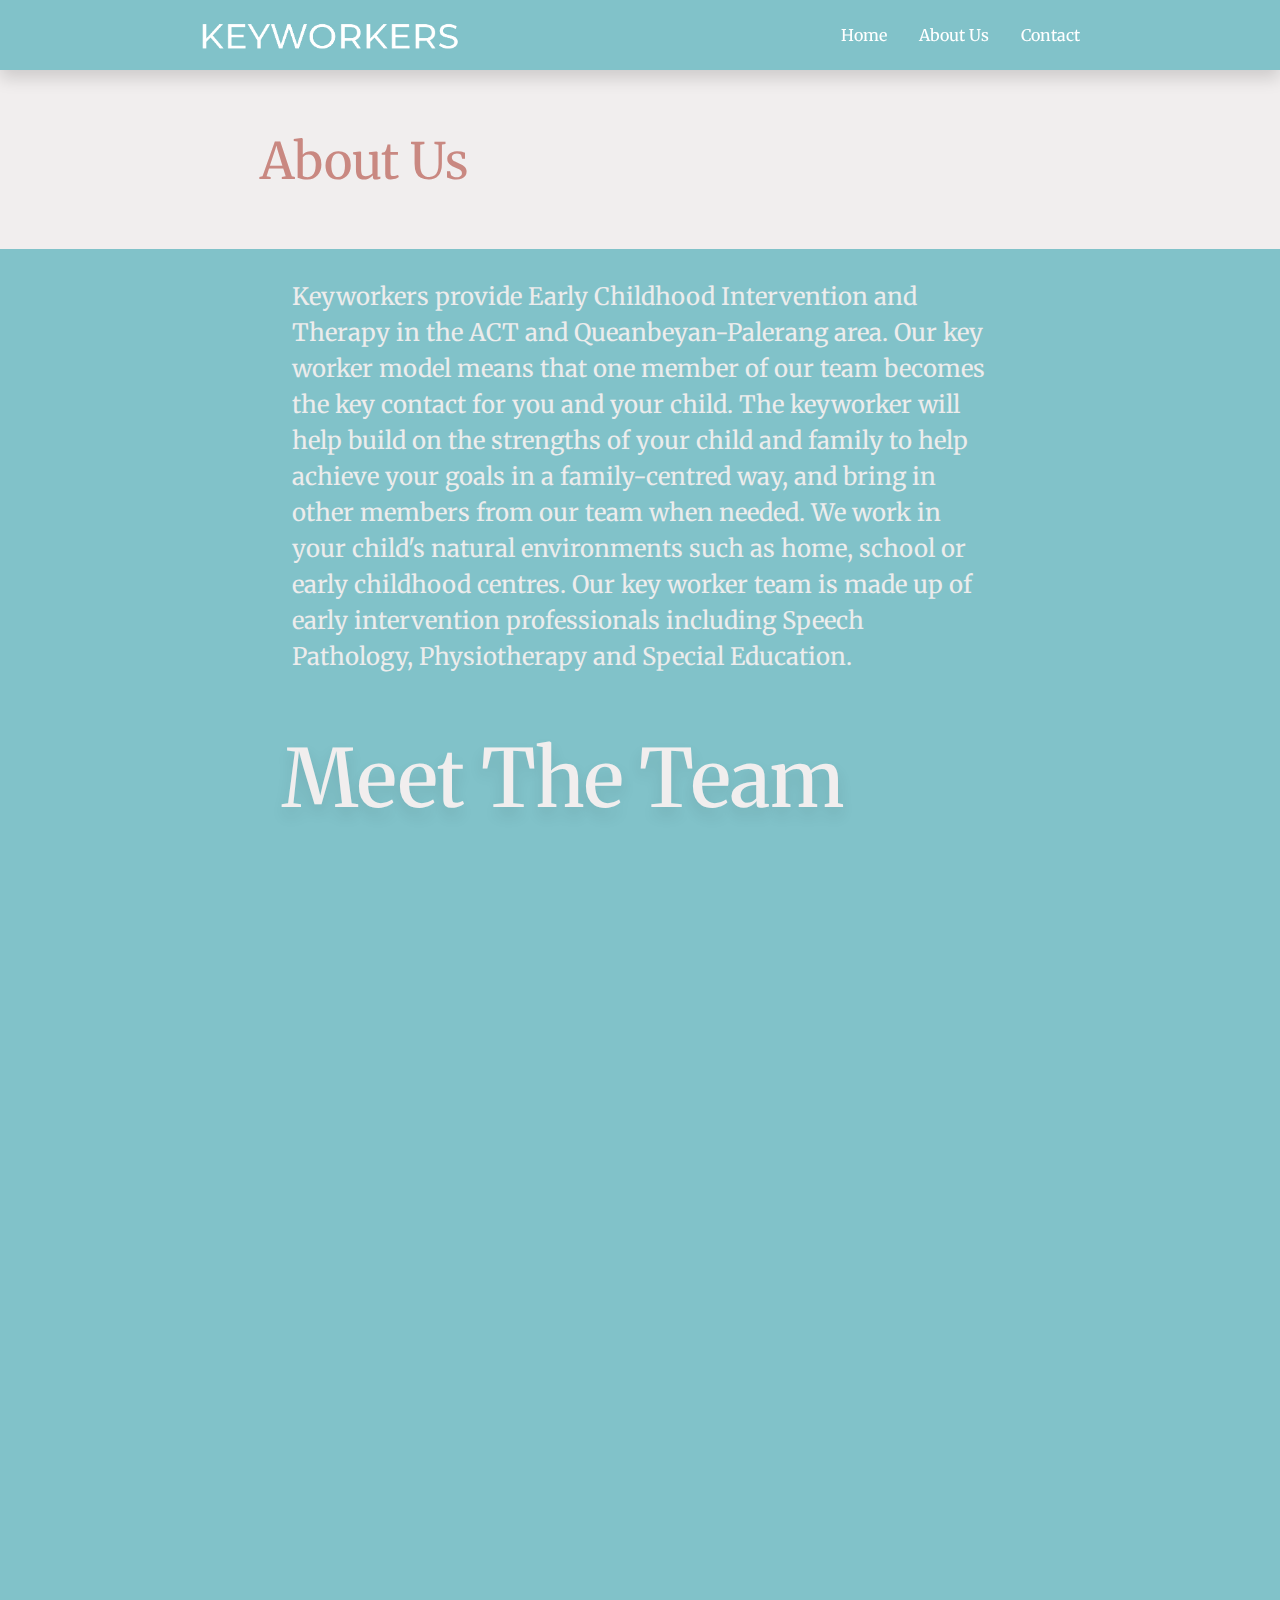
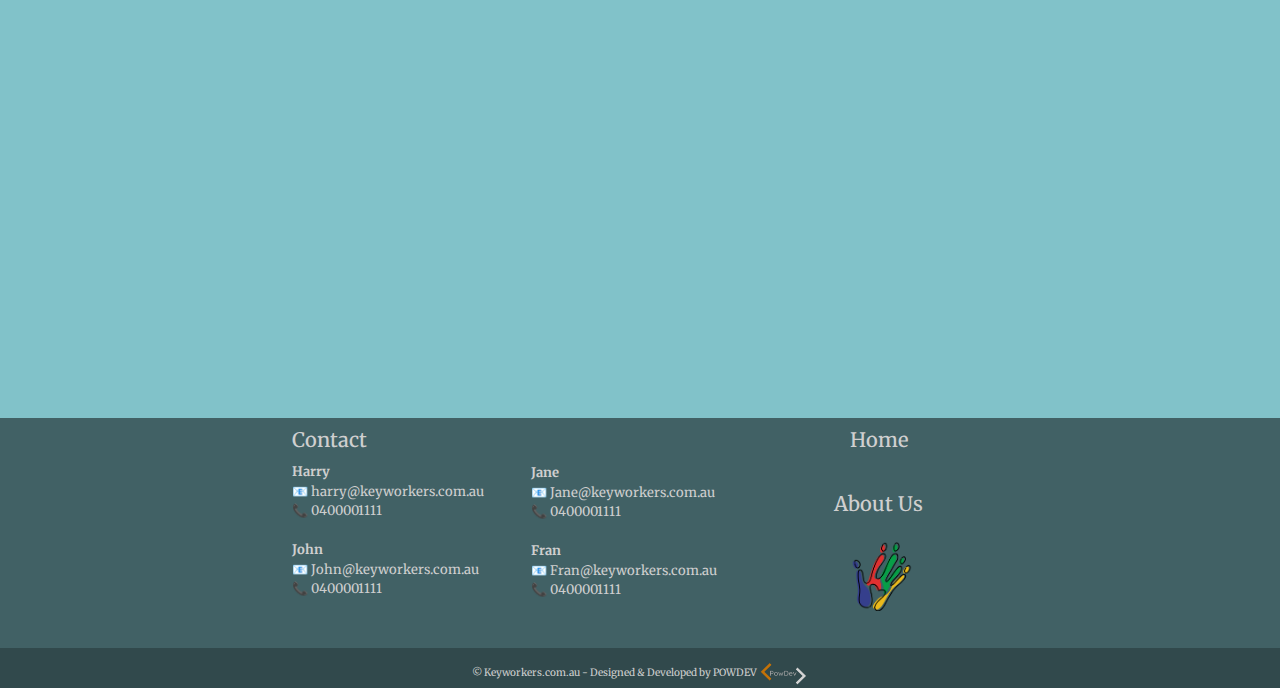
==== commit c7753f07: "formatting" ====
--- a/about.html
+++ b/about.html
@@ -69,32 +69,32 @@
 early intervention professionals including Speech Pathology,
 Physiotherapy and Special Education. </p>
 
-    <h2 data-aos="fade-right" data-aos-duration="3000">Meet The Team</h2>
+    <h2 data-aos="fade-right" data-aos-duration="1400">Meet The Team</h2>
 
-    <div class="textContent2" style="grid-area:right2;" data-aos="fade-left" data-aos-duration="3000">
+    <div class="textContent2" style="grid-area:right2;" data-aos="fade-left" data-aos-duration="1400">
       <p><b> Harry Midalia </b></p>
       <p>Speech Therapist</p>
       <p style="font-size: 17px;">Lorem ipsum dolor sit amet,
         consectetur adipiscing elit.</p>
     </div>
-    <img src="img/placeholder1.jpg" style="grid-area: left2;" data-aos="fade-right" data-aos-duration="3000">
+    <img src="img/placeholder1.jpg" style="grid-area: left2;" data-aos="fade-right" data-aos-duration="1400">
 
-    <img src="img/placeholder1.jpg" style="grid-area:left3; text-align:right;" data-aos="fade-right" data-aos-duration="3000">
-    <div class="textContent2" style="grid-area:right3;" data-aos="fade-left" data-aos-duration="3000">
+    <img src="img/placeholder1.jpg" style="grid-area:left3; text-align:right;" data-aos="fade-right" data-aos-duration="1400">
+    <div class="textContent2" style="grid-area:right3;" data-aos="fade-left" data-aos-duration="1400">
       <p><b> Jane Doe </b></p>
       <p>Speech Therapist</p>
       <p style="font-size: 17px;">Lorem ipsum dolor sit amet,
         consectetur adipiscing elit.</p>
     </div>
 
-    <div class="textContent2" style="grid-area:right4;" data-aos="fade-left" data-aos-duration="3000">
+    <div class="textContent2" style="grid-area:right4;" data-aos="fade-left" data-aos-duration="1400">
       <p><b> Fran Excel </b></p>
       <p>Speech Therapist</p>
       <p style="font-size: 17px;">Lorem ipsum dolor sit amet,
         consectetur adipiscing elit.</p>
     </div>
 
-    <img src="img/placeholder1.jpg" style="grid-area: left4;" data-aos="fade-right" data-aos-duration="3000">
+    <img src="img/placeholder1.jpg" style="grid-area: left4;" data-aos="fade-right" data-aos-duration="1400">
 
 
 
@@ -137,6 +137,9 @@
   <a style="text-align:center;" href="about.html"><h2 style="padding-bottom:15px;"> About Us </h2></a>
   &nbsp
   <a href="index.html"><img src="img/logo2.png" alt="Logo of Keyworkers" height="70px"></a>
+</div>
+<div class="footerFooter">
+  <p> &#169; Keyworkers.com.au - Designed & Developed by POWDEV <img src="img/OrangeLogo.png" height="25px"></p>
 </div>
 </div> <!--End of footer container -->
 
--- a/style.css
+++ b/style.css
@@ -100,7 +100,7 @@
   display: grid;
   grid-area: main;
   grid-template-columns: 350px 350px;
-  grid-template-rows: 40vh 40vh 40vh 60vh;
+  grid-template-rows: 30vh 40vh 40vh 70vh;
   grid-gap: 1em;
   grid-template-areas:
   "left0 right0"
@@ -113,7 +113,7 @@
   display: grid;
   grid-area: main;
   grid-template-columns: 350px 350px;
-  grid-template-rows: 64vh 15vh 40vh 40vh 40vh;
+  grid-template-rows: 50vh 15vh 40vh 40vh 40vh;
   grid-gap: 1em;
   grid-template-areas:
   "left0 right0"
@@ -249,7 +249,7 @@
   font-family: 'Merriweather';
   color: #f1eeee;
   text-shadow:0px 8px 15px rgba(0, 0, 0, 0.1);
-  align-self: start;
+  align-self: center;
   grid-area: 2 / span 2;
 }
 .mainContent2 img{
@@ -356,12 +356,29 @@
   display: grid;
   grid-area:ft;
   grid-template-columns:1fr 238.5px 238.5px 238.5px 1fr;
-  grid-template-areas:
-  ". left center right .";
-  height: 230px;
+  grid-template-rows: 230px 48px;
+  grid-template-areas:
+  ". left center right ."
+  "fC fC fC fC fC";
+  height: 270px;
   background-color:#416165;
   width:100%;
-  padding-top: 10px;
+}
+.footerFooter
+{
+  text-decoration: none;
+  font-family: 'Merriweather';
+  text-align: center;
+  color:#cfcfcf;
+  background-color: #31494c;
+  grid-area:fC;
+  height: 100%;
+}
+.footerFooter p
+{
+  margin-top:13px;
+  margin-bottom:0;
+  font-size: 10px;
 }
 .footerCol
 {
@@ -619,7 +636,7 @@
     display: grid;
     grid-area: main;
     grid-template-columns: minmax(375px, 900px);
-    grid-template-rows:30vh 47vh 40vh 47vh 40vh 25vh 75vh;
+    grid-template-rows:40vh 47vh 40vh 47vh 50vh 30vh 75vh;
     grid-gap: 0.5em;
     grid-template-areas:
     "left0"
@@ -641,7 +658,7 @@
     align-self: center;
     grid-area: left0;
     text-align:center;
-    padding: 10px 20px 10px 20px;
+    padding: 70px 20px 10px 20px;
     margin:0;
   }
   .formContainer{
@@ -679,7 +696,7 @@
     display: grid;
     grid-area: main;
     grid-template-columns: minmax(375px, 900px);
-    grid-template-rows:100vh 30vh 50vh 30vh 50vh 30vh 50vh 30vh;
+    grid-template-rows: 100vh 30vh 50vh 30vh 50vh 30vh 50vh 30vh;
     grid-gap: 0.5em;
     grid-template-areas:
     "left0"
@@ -701,8 +718,8 @@
     color: #f1eeee;
     text-shadow:0px 8px 15px rgba(0, 0, 0, 0.1);
     align-self: center;
-    justify-content: center;
-    grid-area: right0;
+    justify-self:center;
+    text-align: center;
   }
   .textContent3
   {
@@ -718,13 +735,14 @@
     display: grid;
     grid-area: ft;
     grid-template-columns: minmax(375px, 900px);
-    grid-template-rows:190px 150px 200px;
+    grid-template-rows:190px 150px 200px 48px;
     grid-gap: 0.5em;
     grid-template-areas:
     "left"
     "center"
-    "right";
-    height: 590px;
+    "right"
+    "fC";
+    height: 600px;
     width: auto;
     margin-top: 30px;
     text-align: center;
@@ -741,8 +759,8 @@
   }
   .footer ul
   {
-    text-align: center;
-    padding:0;
+    text-align: left;
+    padding:0 0 0 90px;
     margin:0;
   }
     .footer a{
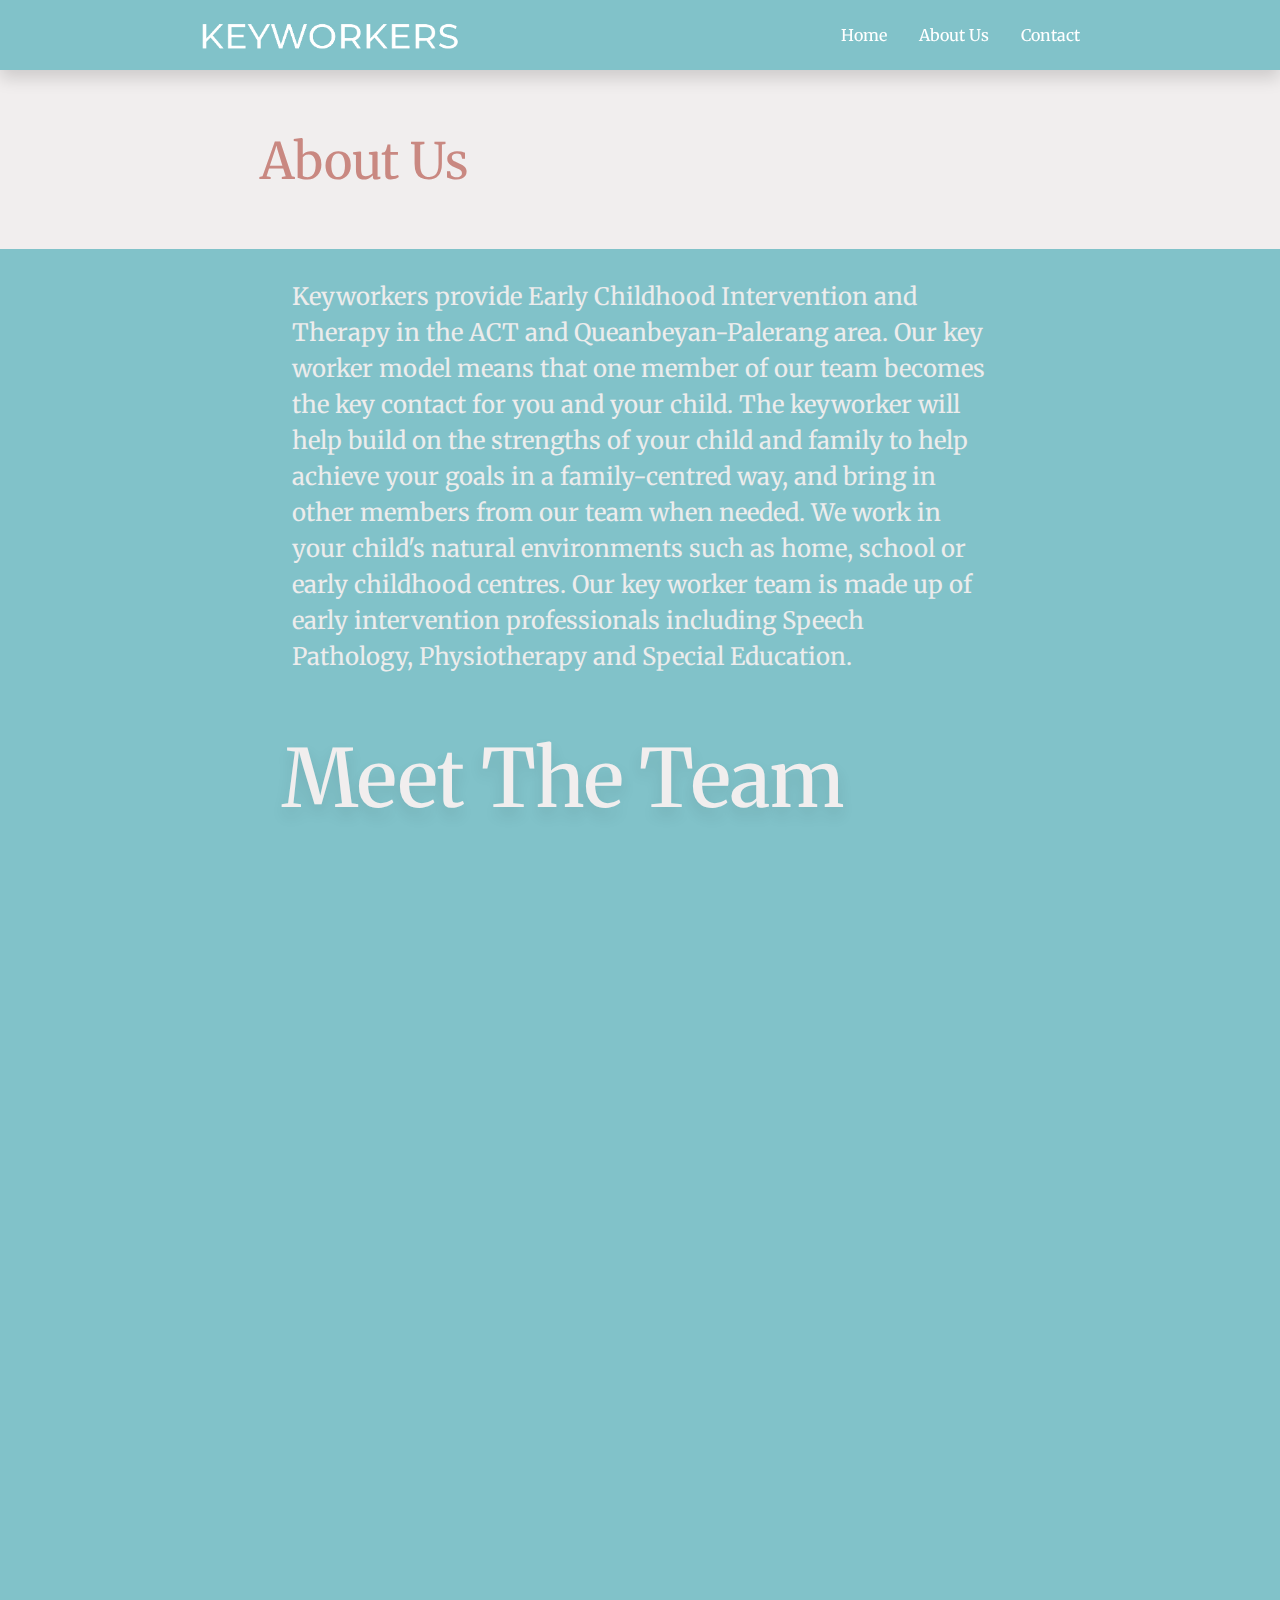
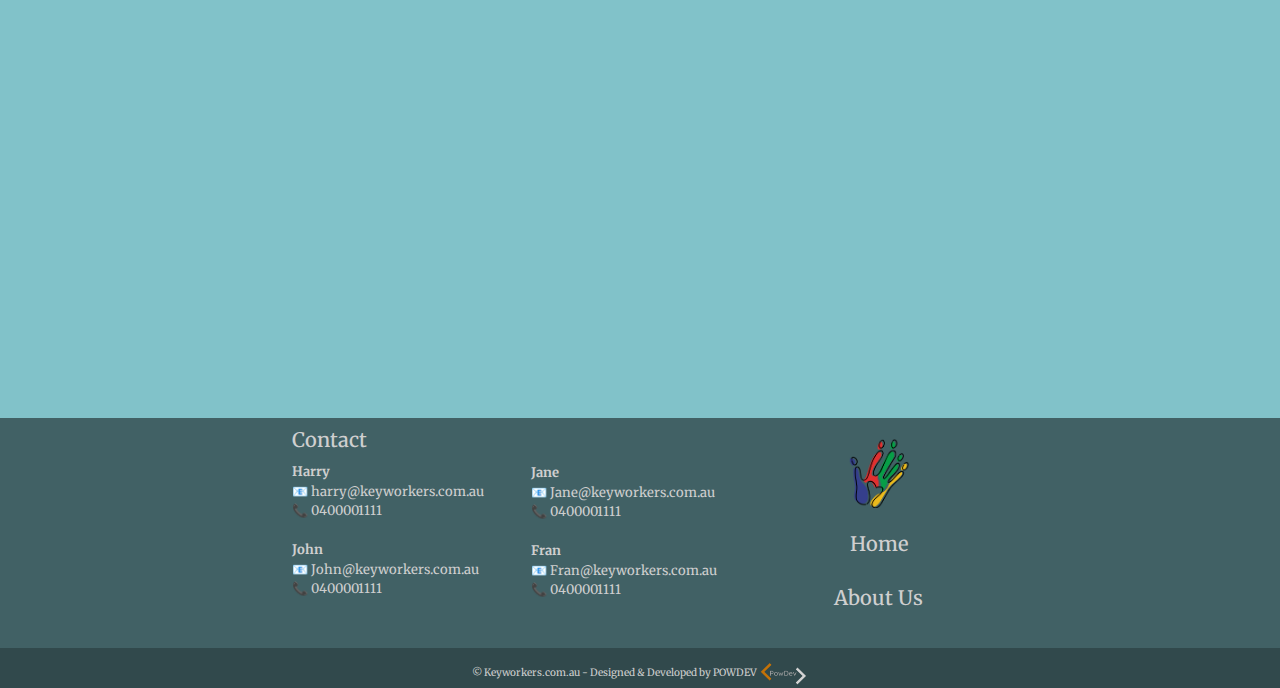
==== commit 1f5cc405: "Update about.html" ====
--- a/about.html
+++ b/about.html
@@ -132,11 +132,12 @@
 
 
 <div class="footerCol" style="grid-area: right;">
-  <a style="text-align:center;" href="index.html"><h2> Home </h2></a>
+  <a href="index.html"><img style="margin:20px 0 14px 7px;" src="img/logo2.png" alt="Logo of Keyworkers" height="70px"></a>
   &nbsp
-  <a style="text-align:center;" href="about.html"><h2 style="padding-bottom:15px;"> About Us </h2></a>
+  <a style="text-align:center;" href="index.html"><h2 style="margin-bottom:0;"> Home </h2></a>
   &nbsp
-  <a href="index.html"><img src="img/logo2.png" alt="Logo of Keyworkers" height="70px"></a>
+  <a style="text-align:center;" href="about.html"><h2> About Us </h2></a>
+
 </div>
 <div class="footerFooter">
   <p> &#169; Keyworkers.com.au - Designed & Developed by POWDEV <img src="img/OrangeLogo.png" height="25px"></p>
--- a/style.css
+++ b/style.css
@@ -65,6 +65,7 @@
   text-align: center;
   font-family: 'Merriweather';
   color: #f1eeee;
+  grid-area:leftcd;
 }
 .cdCardContainer{
   display: grid;
@@ -235,6 +236,7 @@
   align-self: center;
   grid-area: 1 / span 3;
   text-align:center;
+  padding-top:50px;
 }
 .mainContent img{
   border-radius: 0.5rem;
@@ -514,7 +516,76 @@
   56% {left: 0}
 }
 /*End of button */
+
+/*Start of Ipad and various device formatting*/
 @media all and (max-width: 900px){
+  .headerFlag img
+  {
+    height: 30vh;
+    width: 90%;
+    justify-self:center;
+    align-self: center;
+  }
+  .cdContent
+  {
+    grid-template-columns: 250px 470px;
+  }
+  .cdCard
+  {
+    width: 220px;
+  }
+  .mainContent
+  {
+    grid-template-rows: 18vh 30vh 30vh 52vh;
+  }
+  .headerFlag
+  {
+    grid-template-rows: 40vh 13vh;
+  }
+  .headerFlag img
+  {
+    height: 30vh;
+    width: 90%;
+    justify-self:center;
+    align-self: center;
+  }
+  .aboutTitle
+  {
+    grid-template-rows: 22vh;
+  }
+  .mainContent2
+  {
+    grid-template-rows: 45vh 12vh 30vh 30vh 30vh;
+  }
+}
+/*Ipad 12 code */
+@media all and (max-width: 1024px) and (min-width: 1024px){
+  .mainContent
+  {
+    grid-template-rows: 18vh 25vh 25vh 45vh;
+  }
+  .headerFlag
+  {
+    grid-template-rows: 40vh 13vh;
+  }
+  .headerFlag img
+  {
+    height: 30vh;
+    width: 90%;
+    justify-self:center;
+    align-self: center;
+  }
+  .aboutTitle
+  {
+    grid-template-rows: 17vh;
+  }
+  .mainContent2
+  {
+    grid-template-rows: 34vh 8vh 23vh 23vh 23vh;
+  }
+}
+
+@media all and (max-width: 420px){
   .navbar /*need to make media queries for this  to adjust to each viewport */
   {
     padding: 0 !important;
@@ -523,7 +594,7 @@
   .mainContainer
   {
     display: grid;
-    grid-template-columns: minmax(375px, 900px);
+    grid-template-columns: minmax(355px, 900px);
     grid-template-rows: repeat(3, auto);
     grid-template-areas:
     "hd"
@@ -536,7 +607,7 @@
   .mainContainer2
   {
     display: grid;
-    grid-template-columns: minmax(375px, 900px);
+    grid-template-columns: minmax(355px, 900px);
     grid-template-rows: repeat(3, auto);
     grid-template-areas:
     "hd"
@@ -548,7 +619,7 @@
   .headerFlag
   {
     display: grid;
-    grid-template-columns: minmax(375px, 900px);
+    grid-template-columns: minmax(355px, 900px);
     grid-template-rows: 40vh 25vh;
     /*background-image: url(img/keyworkersHeroFlag2.png);*/
     width: 100%;
@@ -584,7 +655,7 @@
   {
     display: grid;
     grid-area: cd;
-    grid-template-columns: minmax(375px, 900px);
+    grid-template-columns: minmax(355px, 900px);
     grid-template-rows: 25vh 140vh;
     grid-gap: 1em;
     grid-template-areas:
@@ -635,7 +706,7 @@
   {
     display: grid;
     grid-area: main;
-    grid-template-columns: minmax(375px, 900px);
+    grid-template-columns: minmax(355px, 900px);
     grid-template-rows:40vh 47vh 40vh 47vh 50vh 30vh 75vh;
     grid-gap: 0.5em;
     grid-template-areas:
@@ -673,7 +744,7 @@
   }
   .aboutTitle{
     display: grid;
-    grid-template-columns: minmax(375px, 900px);
+    grid-template-columns: minmax(355px, 900px);
     grid-template-rows: 35vh;
     width: 100%;
     background-size: cover;
@@ -695,7 +766,7 @@
   {
     display: grid;
     grid-area: main;
-    grid-template-columns: minmax(375px, 900px);
+    grid-template-columns: minmax(355px, 900px);
     grid-template-rows: 100vh 30vh 50vh 30vh 50vh 30vh 50vh 30vh;
     grid-gap: 0.5em;
     grid-template-areas:
@@ -734,15 +805,15 @@
   {
     display: grid;
     grid-area: ft;
-    grid-template-columns: minmax(375px, 900px);
-    grid-template-rows:190px 150px 200px 48px;
+    grid-template-columns: minmax(355px, 900px);
+    grid-template-rows:200px 190px 155px 48px;
     grid-gap: 0.5em;
     grid-template-areas:
+    "right"
     "left"
     "center"
-    "right"
     "fC";
-    height: 600px;
+    height: 620px;
     width: auto;
     margin-top: 30px;
     text-align: center;
@@ -768,10 +839,168 @@
       color: inherit;
       text-align: center;
     }
+
+}
+/*iphone plus formatting */
+@media all and (max-width: 414px) and (min-width: 414px){
+  .cdContent{
+    grid-template-rows: 25vh 120vh;
+  }
+  .mainContent{
+    grid-template-rows:35vh 40vh 35vh 40vh 35vh 25vh 68vh;
+  }
+  .mainContent2{
+    grid-template-rows:80vh 25vh 40vh 25vh 40vh 25vh 40vh 25vh;
+  }
+}
+@media all and (max-height: 820px) and (min-height: 811px)
+{
+  .headerFlag{
+    grid-template-rows: 28vh 18vh;
+    padding-top:35px;
+  }
+  .cdContent{
+    grid-template-rows: 25vh 113vh;
+  }
+  .mainContent{
+    grid-template-rows: 30vh 39vh 35vh 39vh 38vh 27vh 60vh;
+  }
+  .mainContent h2{
+    padding:0;
+    margin:0;
+  }
+  .mainContent2{
+    grid-template-rows: 80vh 25vh 32vh 25vh 32vh 25vh 32vh 25vh;
+    padding:0;
+  }
+  .aboutTitle{
+    grid-template-rows:28vh;
+  }
+}
+@media all and (max-height: 896px) and (min-height: 813px){
+  .cdContent{
+    grid-template-rows: 20vh 104vh;
+  }
+  .mainContent{
+    grid-template-rows: 30vh 34vh 30vh 34vh 30vh 22vh 60vh;
+  }
+  .aboutTitle{
+    grid-template-rows: 25vh;
+  }
+  .mainContent2{
+    grid-template-rows: 65vh 25vh 30vh 25vh 30vh 25vh 30vh 25vh;
+  }
+
+
+}
   @media (orientation: landscape){
-    .mainContent{
-      grid-template-rows:60vh 60vh 60vh 60vh 60vh 60vh 60vh 90vh;
-    }
-  }
-
-}
+    .headerFlag img{
+      width: 100%;
+      height: 100%;
+      margin-top:80px;
+    }
+    .headerFlag{
+      align-self: center;
+      justify-self:center;
+      grid-template-rows: 60vh 20vh;
+    }
+    .headerFlag p{
+      margin-top: 50px;
+    }
+    .mainContent
+    {
+      display: grid;
+      grid-area: main;
+      grid-template-columns: 350px 350px;
+      grid-template-rows: 30vh 40vh 40vh 70vh;
+      grid-gap: 1em;
+      grid-template-areas:
+      "left0 right0"
+      "left1 right1"
+      "left2 right2"
+      "left3 right3";
+    }
+    .mainContent2
+    {
+      display: grid;
+      grid-area: main;
+      grid-template-columns: 350px 350px;
+      grid-template-rows: 50vh 15vh 40vh 40vh 40vh;
+      grid-gap: 1em;
+      grid-template-areas:
+      "left0 right0"
+      "left1 right1"
+      "left2 right2"
+      "left3 right3"
+      "left4 right4";
+      padding-bottom:40px;
+    }
+  }
+  @media only screen and (max-width:900px) and (max-height:415px){
+    .headerFlag{
+      grid-template-rows: 70vh 39vh;
+    }
+    .headerFlag img{
+      width: 70%;
+      height: 80%;
+      margin:30px 0 0 0;
+    }
+    .headerFlag p{
+      height: 40vh;
+      margin:20px 30px 0 30px;
+    }
+    .cdContent{
+      grid-template-columns: minmax(230px, 600px);
+      grid-template-rows: 30vh 125vh;
+      grid-template-areas:
+      "leftcd"
+      "rightcd";
+      padding-top:30px;
+    }
+    .cdContent h2{
+      font-size: 55px;
+    }
+    .cdCard{
+      align-self: center;
+      justify-self:center;
+    }
+    .mainContent
+    {
+      display: grid;
+      grid-area: main;
+      grid-template-columns: 300px 300px;
+      grid-template-rows: 50vh 86vh 86vh 150vh;
+      grid-gap: 1em;
+      grid-template-areas:
+      "left0 right0"
+      "left1 right1"
+      "left2 right2"
+      "left3 right3";
+    }
+    .mainContent h2{
+      padding:0;
+      margin:0;
+      font-size: 65px;
+    }
+    .aboutTitle{
+      grid-template-rows:50vh;
+    }
+    .aboutTitle p {
+      margin-top:75px;
+    }
+    .mainContent2
+    {
+      display: grid;
+      grid-area: main;
+      grid-template-columns: 350px 350px;
+      grid-template-rows: 140vh 20vh 90vh 90vh 90vh;
+      grid-gap: 1em;
+      grid-template-areas:
+      "left0 right0"
+      "left1 right1"
+      "left2 right2"
+      "left3 right3"
+      "left4 right4";
+      padding-bottom:40px;
+    }
+  }
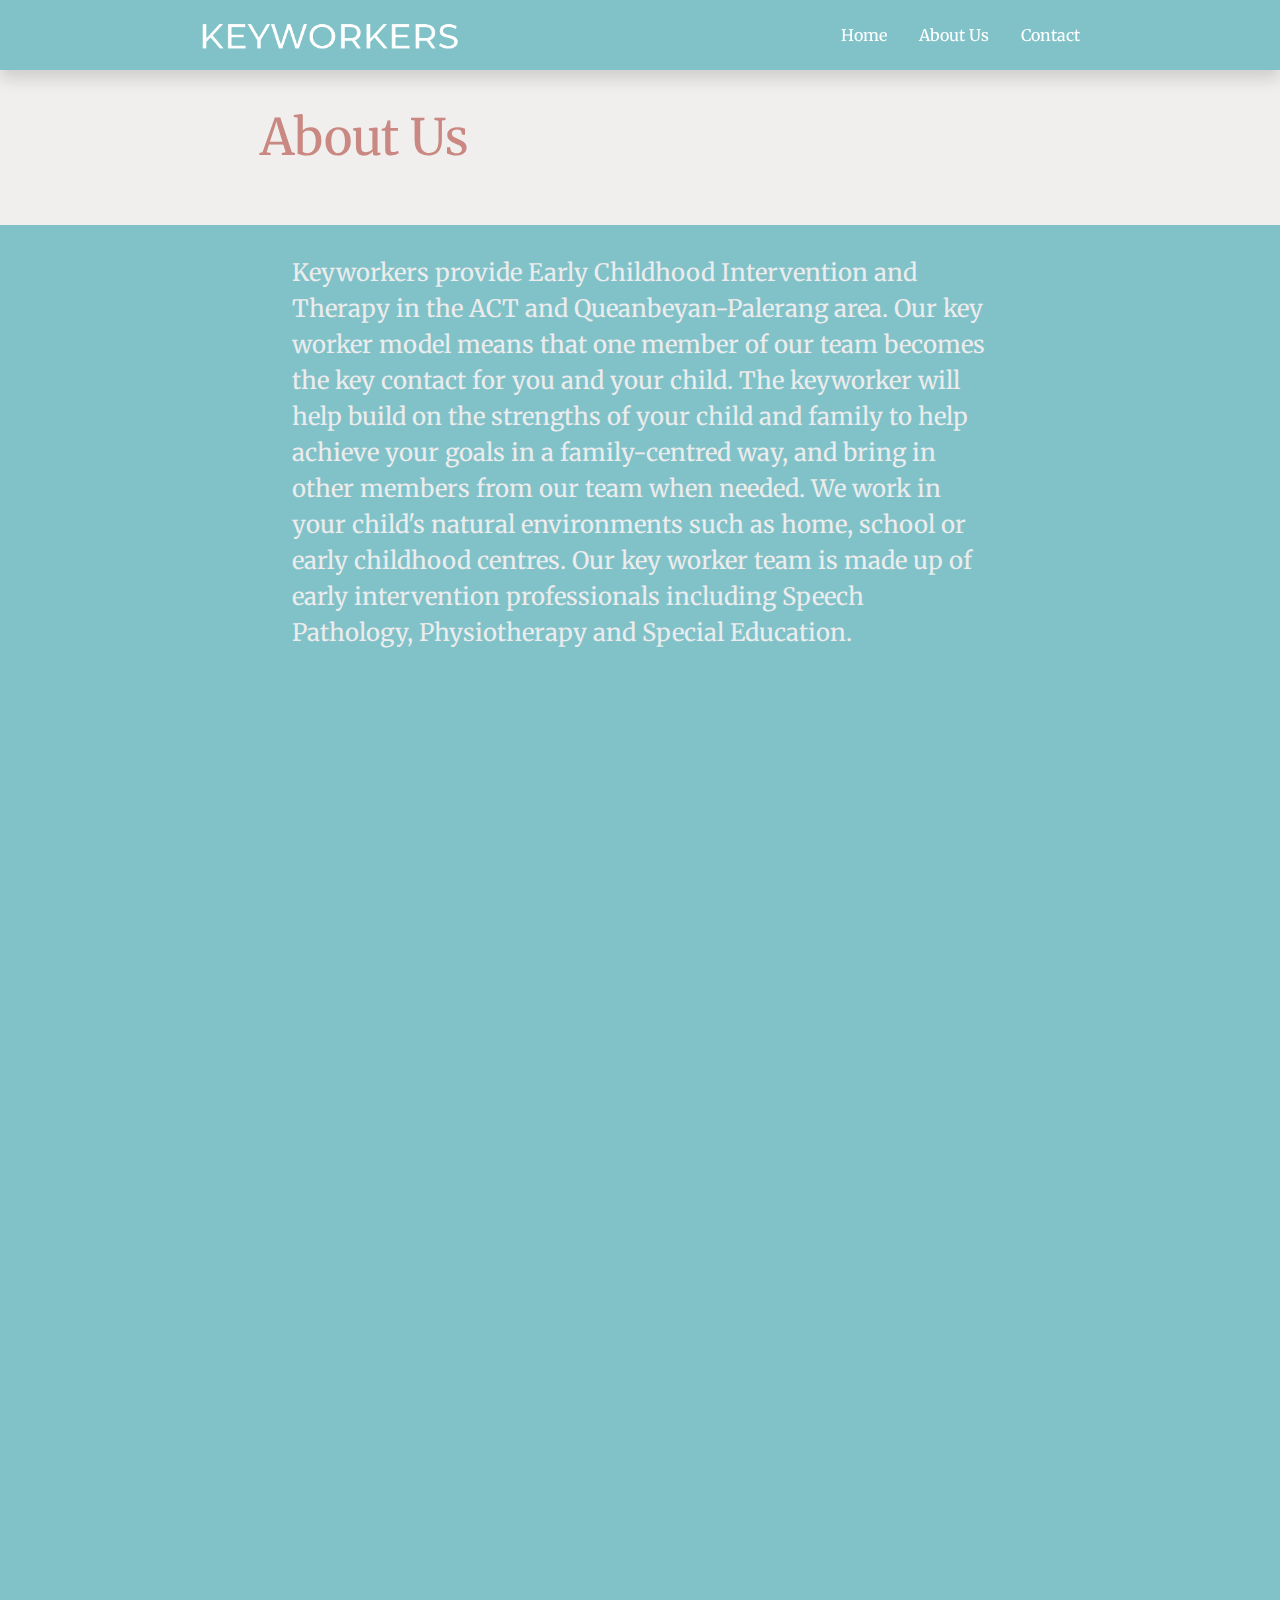
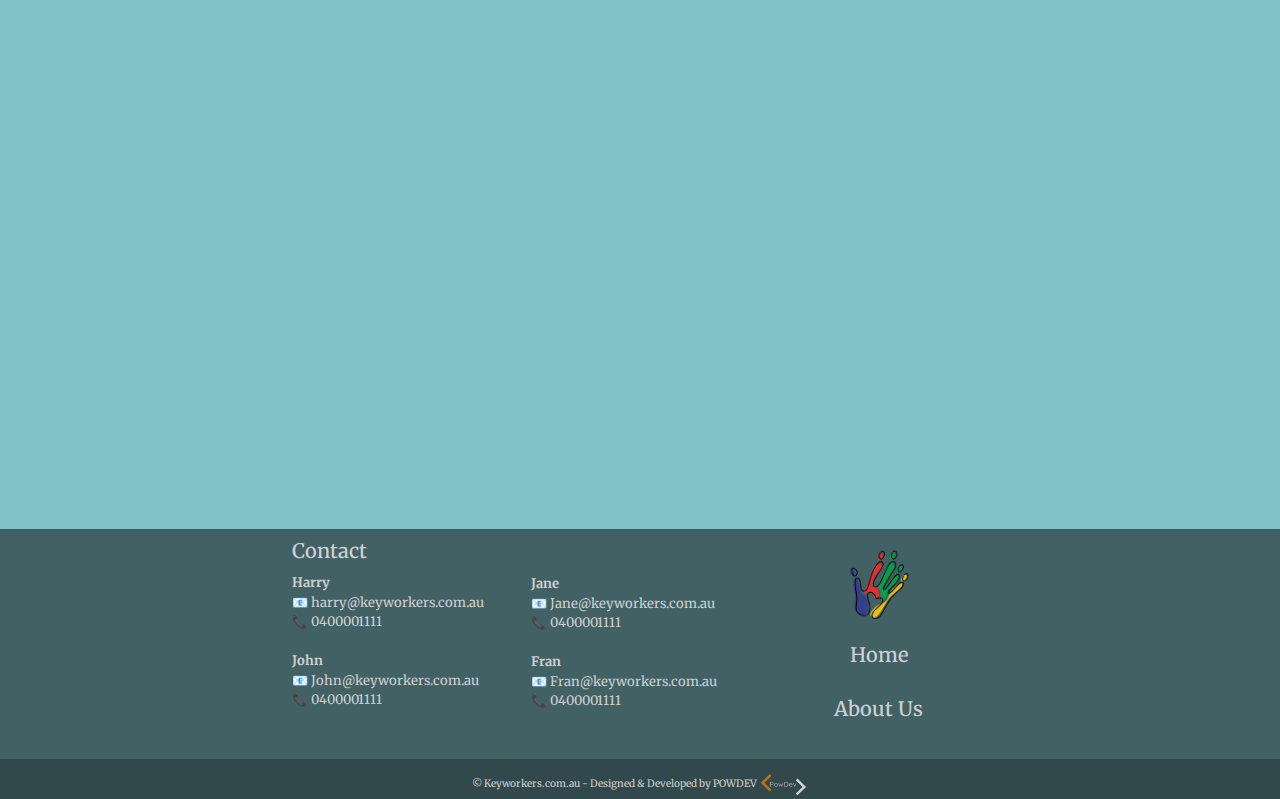
==== commit b4d8d206: "fixing formatting on safari for mac and secondary scroll" ====
--- a/about.html
+++ b/about.html
@@ -8,7 +8,7 @@
   <link rel="stylesheet" href="https://fonts.googleapis.com/css?family=Merriweather"
 
 
-  <title> Keyworkers | ACT & Queanbeyan </title>
+
 
 <!-- jQuery -->
 <script src="https://code.jquery.com/jquery-2.2.4.min.js" integrity="sha256-BbhdlvQf/xTY9gja0Dq3HiwQF8LaCRTXxZKRutelT44="
@@ -21,6 +21,7 @@
 </head>
 
 <body>
+  <title> Keyworkers | ACT & Queanbeyan </title>
   <div class="wrapper">
   <nav class="navbar navbar-expand-lg navbar-dark navbar-custom fixed-top shadow">
     <a class="navbar-brand" href="index.html"><img src="img/kwtitle.png" alt="Keyworkers Logo" height="36px" name="home"></a>
--- a/style.css
+++ b/style.css
@@ -1,18 +1,17 @@
-body, html
-{
+html{
   height: 100%;
+}
+body
+{
+  width:100vw;
   margin: 0;
   padding: 0;
-
-}
-body{
-  position: relative; /* Ensures that the body won't have horizontal scroll */
-  overflow-x: hidden;
-  width:100%;
-}
+  position: relative;
+}
+
 .wrapper
 {
-  overflow-x: hidden; /*This is to stop AOS dissappearing */
+    overflow-x: hidden !important;/*This is to stop AOS dissappearing */
 }
 
 nav .navbar-nav li a{
@@ -25,6 +24,7 @@
   display: grid;
   grid-template-columns: 1fr minmax(500px, 900px) 1fr;
   grid-template-rows: repeat(4, auto);
+  /*grid-template-rows: 800px 550px 1680px 270px;*/
   grid-template-areas:
   "hd hd hd"
   ". cd ."
@@ -32,6 +32,7 @@
   "ft ft ft";
   background-color: #81c2c9;
   justify-items: center;
+  overflow: hidden;
 }
 .mainContainer2
 {
@@ -44,6 +45,7 @@
   "ft ft ft";
   background-color: #81c2c9;
   justify-items: center;
+  overflow: hidden;
 }
 
 .cdContent
@@ -185,15 +187,8 @@
   font-family: 'Merriweather';
   height:15vh;
   margin:0;
-}
-
-/*.headerFlag:before
-{
-  content:"";
-  background: #506075;
-  width: 100%;
-  opacity: 0.6;
-}*/
+  color: #416165;
+}
 
 .mainContHeading{
   grid-area: left1 right1;
@@ -208,6 +203,7 @@
   color: #ececec;
   padding:10px;
   align-self: start;
+  overflow: hidden;
 }
 .textContent2
 {
@@ -244,6 +240,7 @@
   width: 280px;
   margin-top:20px;
   justify-self: center;
+  overflow: hidden;
 }
 .mainContent2 h2
 {
@@ -649,7 +646,7 @@
     text-align: center;
     font-size: 20px;
     height:15vh;
-    padding:15px;
+    padding:0 15px 0px 15px;
   }
   .cdContent
   {
@@ -813,7 +810,7 @@
     "left"
     "center"
     "fC";
-    height: 620px;
+    height: 617px;
     width: auto;
     margin-top: 30px;
     text-align: center;
@@ -851,6 +848,15 @@
   }
   .mainContent2{
     grid-template-rows:80vh 25vh 40vh 25vh 40vh 25vh 40vh 25vh;
+  }
+  .headerFlag{
+    grid-template-rows: 30vh 21vh;
+  }
+  .headerFlag img{
+    margin-top: 30px;
+  }
+  .headerFlag p{
+    padding: 15px 0 0 0;
   }
 }
 @media all and (max-height: 820px) and (min-height: 811px)
@@ -925,7 +931,7 @@
       display: grid;
       grid-area: main;
       grid-template-columns: 350px 350px;
-      grid-template-rows: 50vh 15vh 40vh 40vh 40vh;
+      grid-template-rows: 65vh 15vh 40vh 40vh 40vh;
       grid-gap: 1em;
       grid-template-areas:
       "left0 right0"
@@ -936,7 +942,7 @@
       padding-bottom:40px;
     }
   }
-  @media only screen and (max-width:900px) and (max-height:415px){
+  @media only screen and (max-width:900px) and (max-height:414px){
     .headerFlag{
       grid-template-rows: 70vh 39vh;
     }
@@ -982,6 +988,9 @@
       margin:0;
       font-size: 65px;
     }
+    .formContainer{
+      height:535px;
+    }
     .aboutTitle{
       grid-template-rows:50vh;
     }
@@ -992,8 +1001,8 @@
     {
       display: grid;
       grid-area: main;
-      grid-template-columns: 350px 350px;
-      grid-template-rows: 140vh 20vh 90vh 90vh 90vh;
+      grid-template-columns: 300px 300px;
+      grid-template-rows: 150vh 20vh 90vh 90vh 90vh;
       grid-gap: 1em;
       grid-template-areas:
       "left0 right0"
